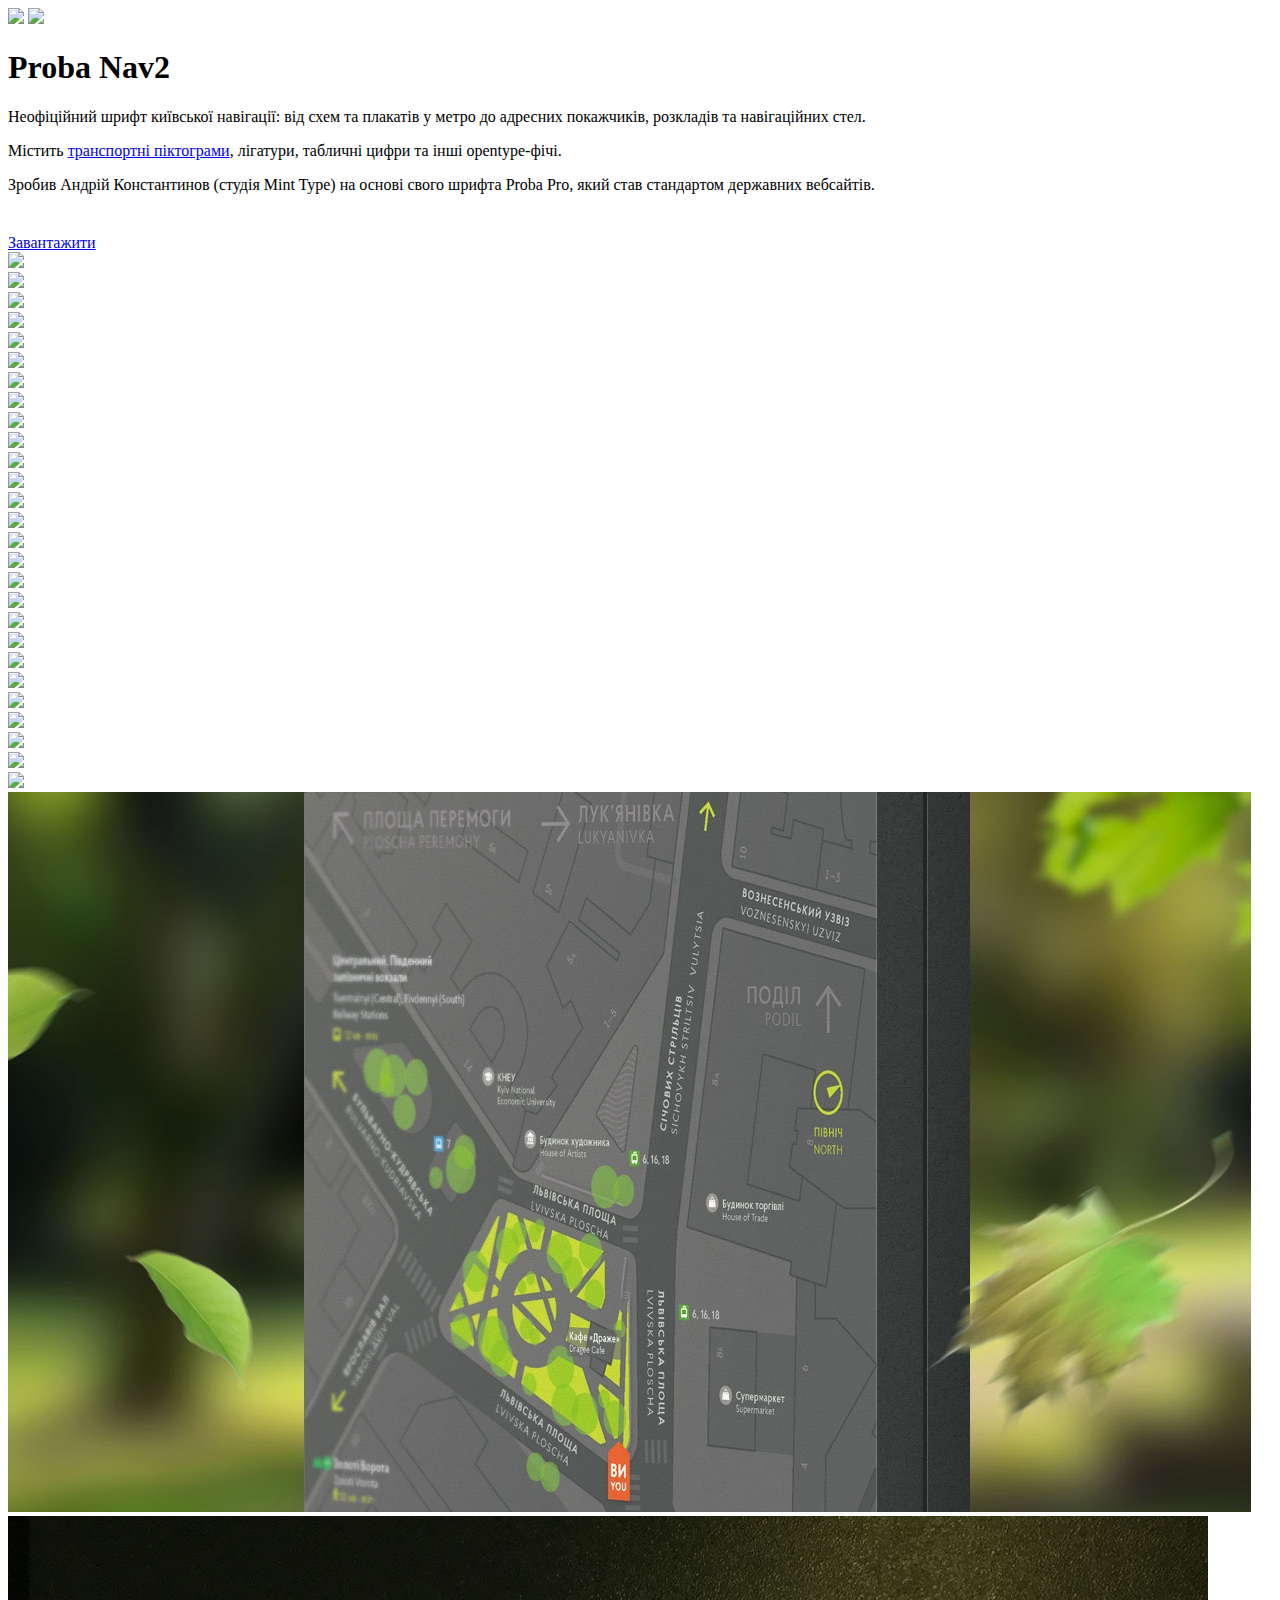
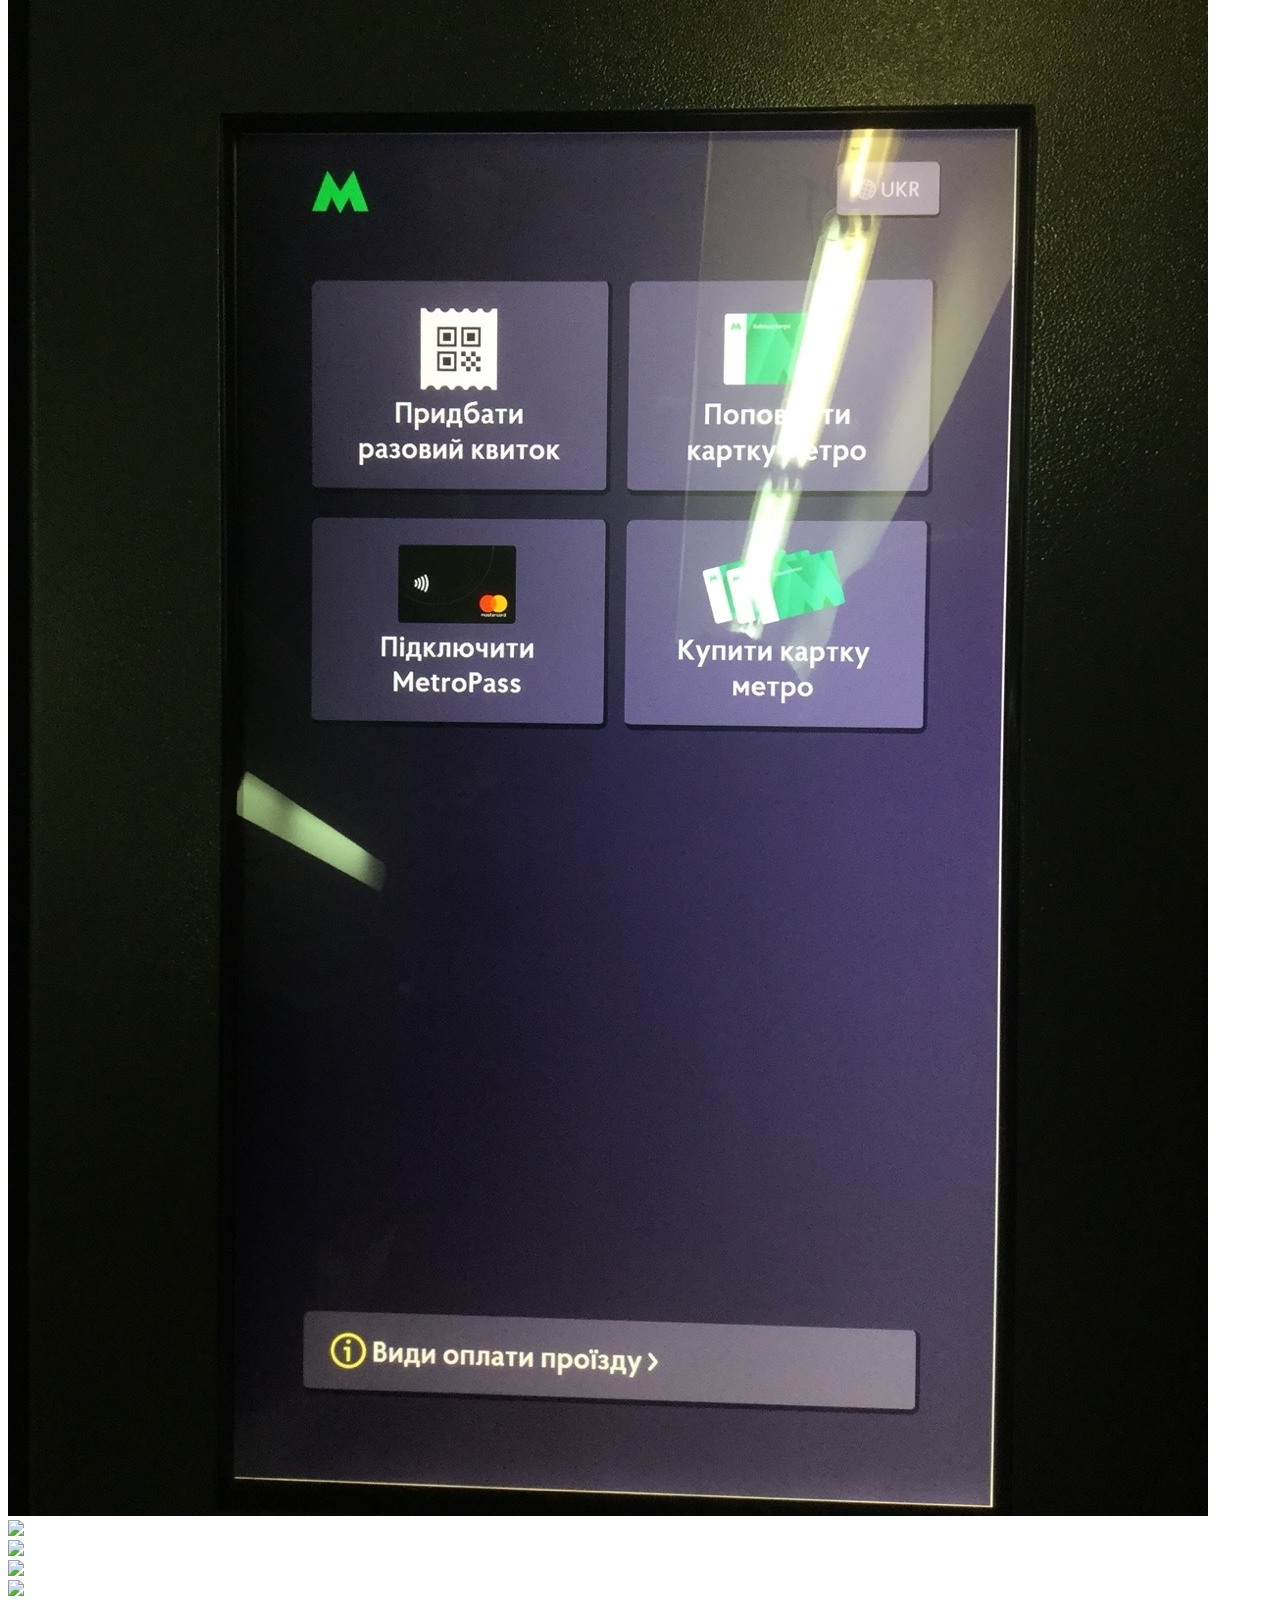
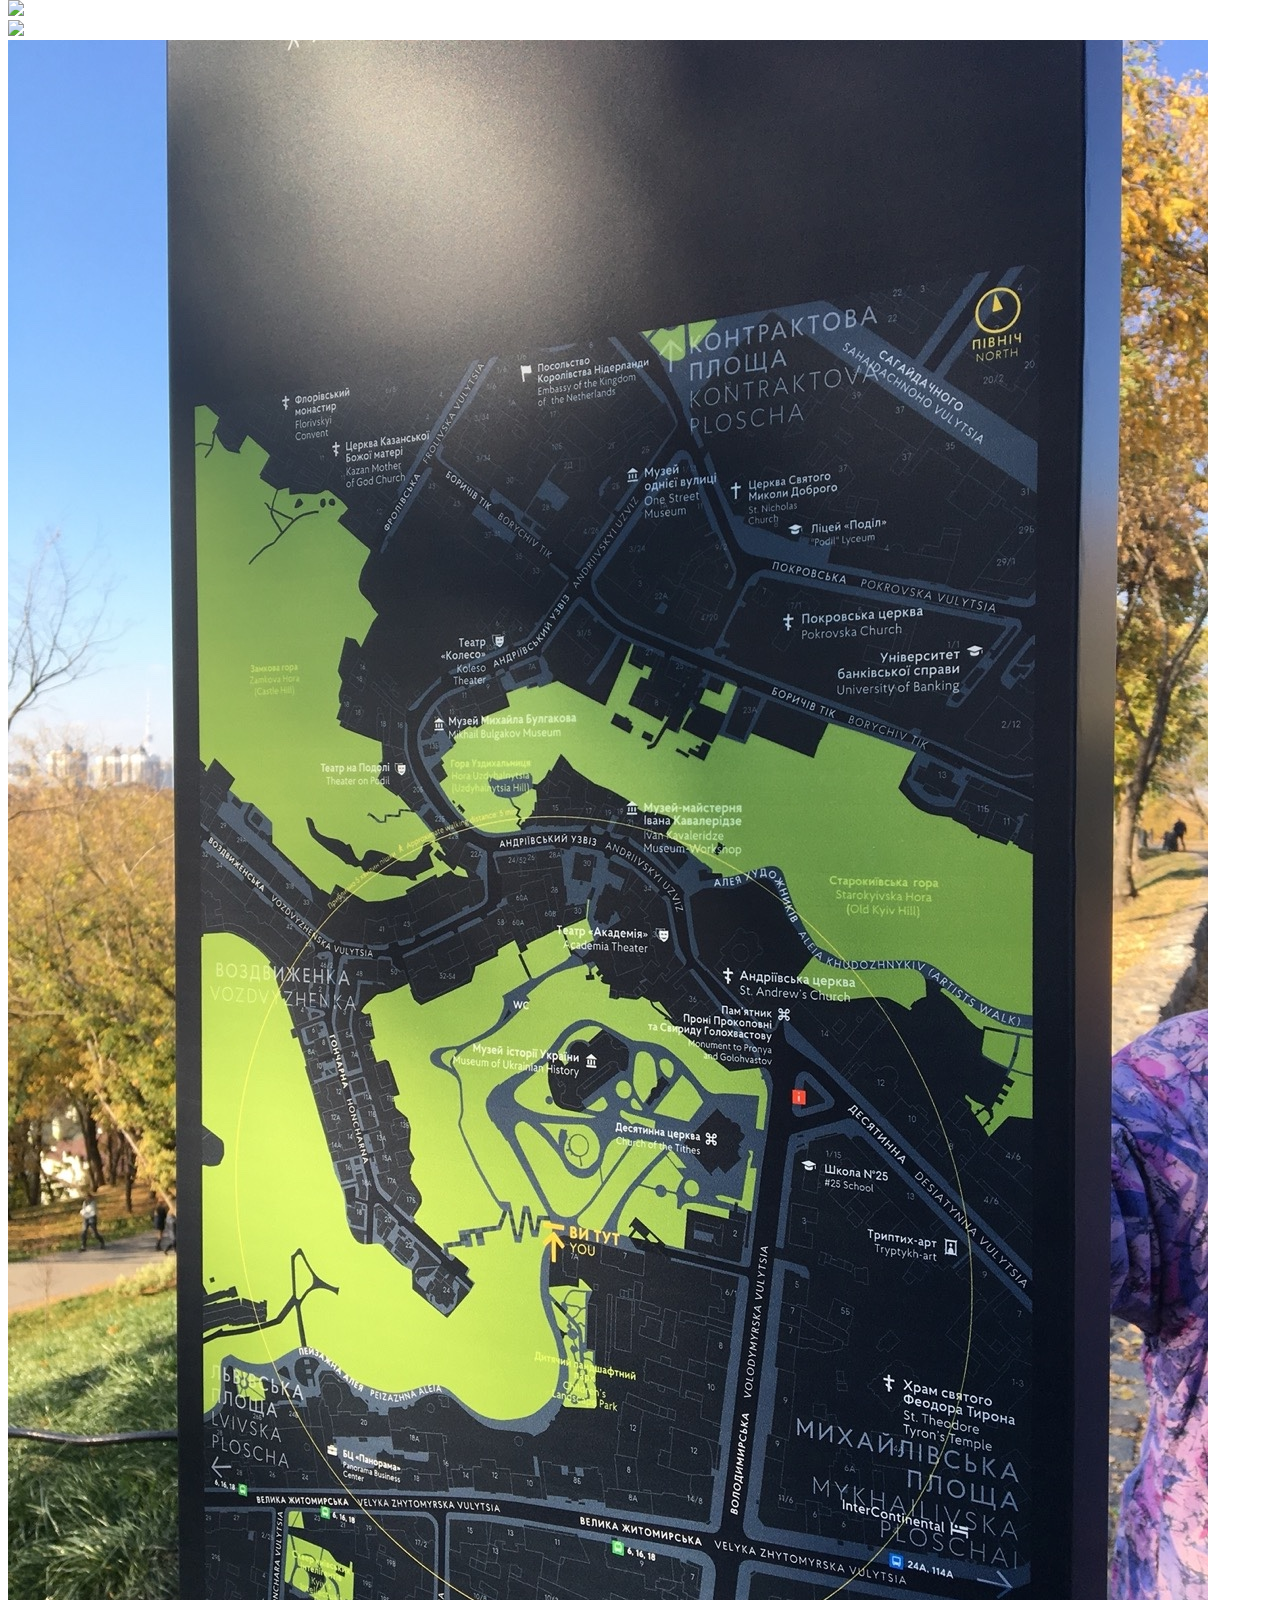
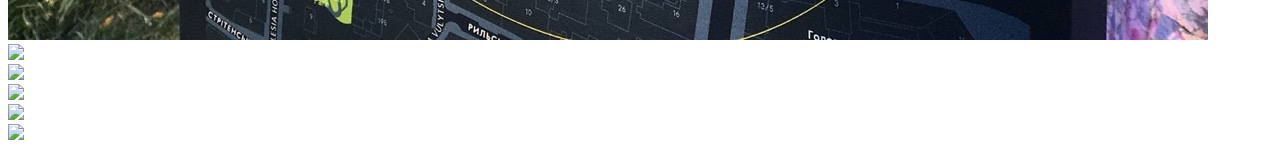
==== docs/index.html @ 3d1ccec0 "add og-image" ====
<!DOCTYPE html>
<html>
<head>
  <meta charset="utf-8">
  <meta name="viewport" content="width=device-width">
  <title>Proba Nav2 — київський навігаційний шрифт — Mint Type, Агенти змін</title>


    <!-- OG -->
    <meta property="og:title" content="Proba Nav2 — київський навігаційний шрифт — Mint Type, Агенти змін" />
    <meta property="og:description" content="Неофіційний шрифт київської навігації: від схем та плакатів у метро до адресних покажчиків, розкладів та навігаційних стел." />
    <meta property="og:url" content="http://probanav.a3.kyiv.ua" />
    <meta property="og:type" content="website" />

    <meta property="og:image" content="http://probanav.a3.kyiv.ua/assets/og-image.png" />
    <meta property="og:image:secure_url" content="http://probanav.a3.kyiv.ua/assets/og-image.png" />
    <meta property="og:image:type" content="image/jpeg" />
    <meta property="og:image:width" content="1200" />
    <meta property="og:image:height" content="630" />
    <meta property="og:image:alt" content="Proba Nav2 — київський навігаційний шрифт — Mint Type, Агенти змін" />
    <!-- <link rel="shortcut icon" href="favicon.ico" type="image/x-icon"> -->

    <!-- FAVICON -->
    <link rel="icon"                          href="/assets/favicon/favicon.ico" sizes="any">
    <link rel="icon"                          href="/assets/favicon/favicon.svg" type="image/svg+xml">
    <link rel="apple-touch-icon-precomposed"  href="/assets/favicon/apple-touch-icon.png">
    <!-- <link rel="manifest"                      href="/i/favicon/manifest.webmanifest"> -->
    <!-- <meta name="theme-color" content="#000000"> -->



  <!-- <link href="https://cdn.jsdelivr.net/npm/bootstrap@5.0.2/dist/css/bootstrap.min.css" rel="stylesheet" integrity="sha384-EVSTQN3/azprG1Anm3QDgpJLIm9Nao0Yz1ztcQTwFspd3yD65VohhpuuCOmLASjC" crossorigin="anonymous"> -->
  <link rel="stylesheet" type="text/css" href="css/style.css">

</head>
<body>
  <div class="font-block">
    <a href="https://a3.kyiv.ua" target="_blank"><img class="logo" src="i/assets/a3-logo-small-black.svg" ></a>
    <a href="https://minttype.com/" target="_blank"><img class="logo" src="i/assets/minttype.png" style="right: 95px;"></a>
    <h1>Proba Nav2</h1>
    <p>Неофіційний шрифт київської навігації: від схем та плакатів у метро до адресних покажчиків, розкладів та навігаційних стел.</p>
    <p>Містить <a href="http://icons.a3.kyiv.ua/" target="_blank">транспортні піктограми</a>, лігатури, табличні цифри та інші opentype-фічі.</p>
    <p style="margin-bottom: 2.5rem">Зробив Андрій Константинов (студія Mint Type) на основі свого шрифта Proba Pro, який став стандартом державних вебсайтів.</p>
    <a class="btn" href="#">Завантажити</a>
  </div>
  <div class="masonry-container">
    <div class="masonry-item"><img src="i/фото-10.jpg"></div>
    <div class="masonry-item"><img src="i/DSC0318.jpg"></div>
    <div class="masonry-item"><img src="i/2016-06-23 16.43.59.jpg"></div>
    <div class="masonry-item"><img src="i/2016-07-06 15.42.43.jpg"></div>
    <div class="masonry-item"><img src="i/2016-10-07 10.44.40.jpg"></div>
    <div class="masonry-item"><img src="i/25017443_525628831115012_5043159923337199616_n.jpg"></div>
    <div class="masonry-item"><img src="i/29542011_1634239103325912_1419934379801426802_n.jpg"></div>
    <div class="masonry-item"><img src="i/cover 2.jpg"></div>
    <div class="masonry-item"><img src="i/cover 3.jpg"></div>
    <div class="masonry-item"><img src="i/cover.jpg"></div>
    <div class="masonry-item"><img src="i/DSC_4286.jpg"></div>
    <div class="masonry-item"><img src="i/DSC_4378.jpg"></div>
    <div class="masonry-item"><img src="i/DSC_8507.jpg"></div>
    <div class="masonry-item"><img src="i/IMG_0301-2-2.jpg"></div>
    <div class="masonry-item"><img src="i/IMG_0383.JPG"></div>
    <div class="masonry-item"><img src="i/IMG_0598.jpg"></div>
    <div class="masonry-item"><img src="i/IMG_0624.jpg"></div>
    <div class="masonry-item"><img src="i/IMG_0625.jpg"></div>
    <div class="masonry-item"><img src="i/IMG_0632.jpg"></div>
    <div class="masonry-item"><img src="i/IMG_1338.JPG"></div>
    <div class="masonry-item"><img src="i/IMG_2017-11-13_185951_HDR.jpg"></div>
    <div class="masonry-item"><img src="i/IMG_4046.JPG"></div>
    <div class="masonry-item"><img src="i/IMG_5948.JPG"></div>
    <div class="masonry-item"><img src="i/IMG_5963.JPG"></div>
    <div class="masonry-item"><img src="i/IMG_6564.jpg"></div>
    <div class="masonry-item"><img src="i/IMG_7350.jpg"></div>
    <div class="masonry-item"><img src="i/IMG_9790.jpg"></div>
    <div class="masonry-item"><img src="i/KyivSchedule-Preview-1.jpg"></div>
    <div class="masonry-item"><img src="i/KyivSchedule-Preview-3.jpg"></div>
    <div class="masonry-item"><img src="i/metro-posters-3.jpg"></div>
    <div class="masonry-item"><img src="i/metro-posters-12.jpg"></div>
    <div class="masonry-item"><img src="i/metro-posters-112.jpg"></div>
    <div class="masonry-item"><img src="i/metro-posters-113.jpg"></div>
    <div class="masonry-item"><img src="i/MetroMap-0.jpg"></div>
    <div class="masonry-item"><img src="i/P1250607.JPG"></div>
    <div class="masonry-item"><img src="i/P1250673.JPG"></div>
    <div class="masonry-item"><img src="i/P1250821.JPG"></div>
    <div class="masonry-item"><img src="i/P1260115.JPG"></div>
    <div class="masonry-item"><img src="i/P1260166.JPG"></div>
    <div class="masonry-item"><img src="i/photo_2023-10-14 18.31.57.jpeg"></div>
    <div class="masonry-item"><img src="i/Preview_1.jpg"></div>
  </div>

<script>
  document.addEventListener("DOMContentLoaded", function () {
    // Get the masonry container and items
    var container = document.querySelector('.masonry-container');
    var items = document.querySelectorAll('.masonry-item');

    // Convert NodeList to array
    var itemsArray = Array.from(items);

    // Shuffle the array
    itemsArray.sort(function () {
      return 0.5 - Math.random();
    });

    // Append items to the container in the new order
    itemsArray.forEach(function (item) {
      container.appendChild(item);
    });
  });
</script>
</body>
</html>
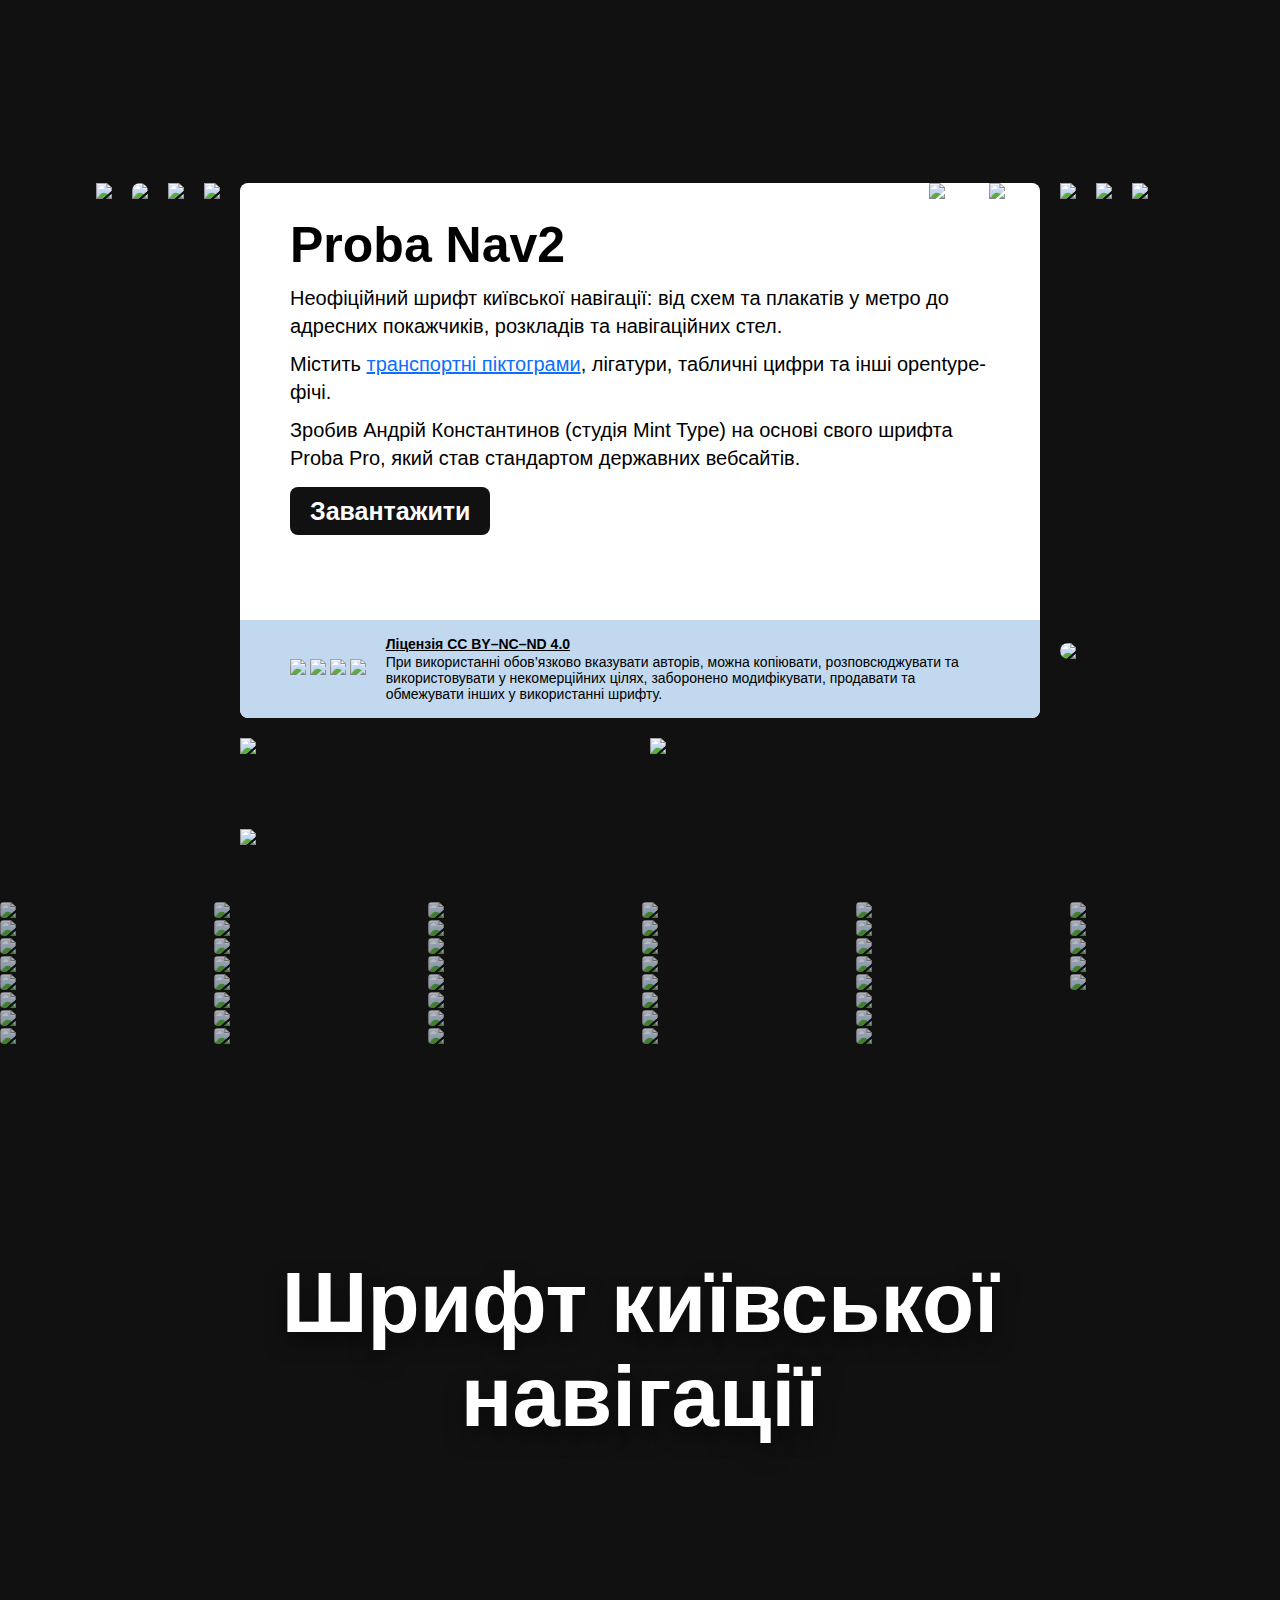
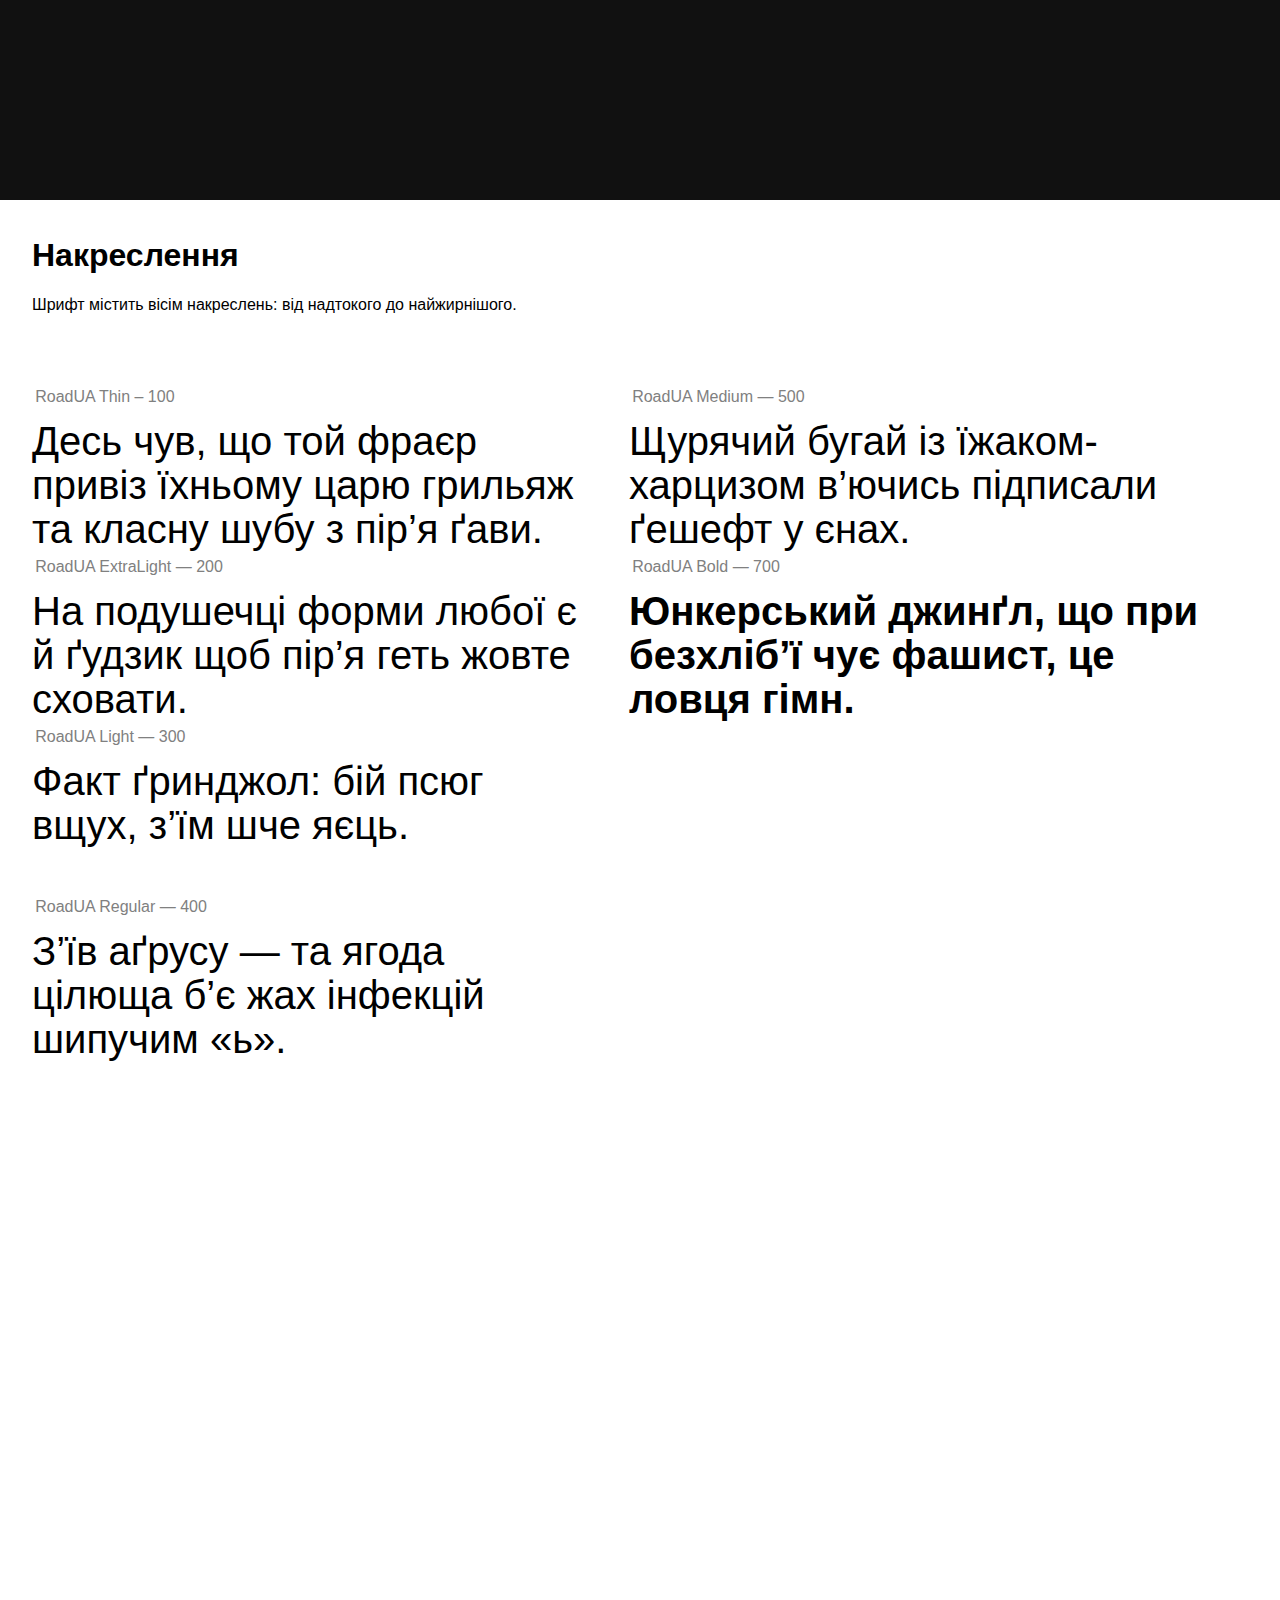
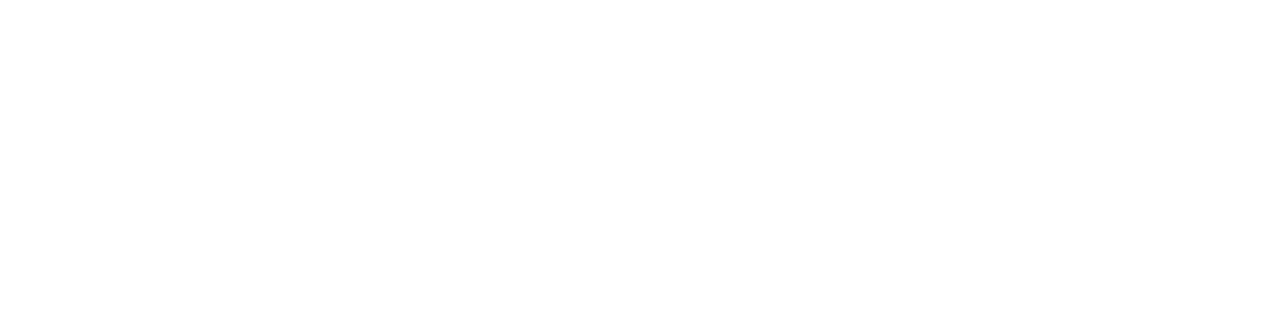
==== commit e4cbfca7: "add download links" ====
--- a/docs/index.html
+++ b/docs/index.html
@@ -2,7 +2,8 @@
 <html>
 <head>
   <meta charset="utf-8">
-  <meta name="viewport" content="width=device-width">
+  <meta name="viewport" content="width=device-width, initial-scale=1.0, maximum-scale=1.0, user-scalable=no">
+  <!-- <meta name="viewport" content="width=device-width" initial-scale="1.0"> -->
   <title>Proba Nav2 — київський навігаційний шрифт — Mint Type, Агенти змін</title>
 
 
@@ -32,60 +33,257 @@
   <!-- <link href="https://cdn.jsdelivr.net/npm/bootstrap@5.0.2/dist/css/bootstrap.min.css" rel="stylesheet" integrity="sha384-EVSTQN3/azprG1Anm3QDgpJLIm9Nao0Yz1ztcQTwFspd3yD65VohhpuuCOmLASjC" crossorigin="anonymous"> -->
   <link rel="stylesheet" type="text/css" href="css/style.css">
 
+  <script src="https://cdn.jsdelivr.net/npm/opentype.js@latest/dist/opentype.min.js"></script>
+
 </head>
 <body>
-  <div class="font-block">
-    <a href="https://a3.kyiv.ua" target="_blank"><img class="logo" src="i/assets/a3-logo-small-black.svg" ></a>
-    <a href="https://minttype.com/" target="_blank"><img class="logo" src="i/assets/minttype.png" style="right: 95px;"></a>
-    <h1>Proba Nav2</h1>
-    <p>Неофіційний шрифт київської навігації: від схем та плакатів у метро до адресних покажчиків, розкладів та навігаційних стел.</p>
-    <p>Містить <a href="http://icons.a3.kyiv.ua/" target="_blank">транспортні піктограми</a>, лігатури, табличні цифри та інші opentype-фічі.</p>
-    <p style="margin-bottom: 2.5rem">Зробив Андрій Константинов (студія Mint Type) на основі свого шрифта Proba Pro, який став стандартом державних вебсайтів.</p>
-    <a class="btn" href="#">Завантажити</a>
+  <div class="section wrapper">
+    <div class="item item6">
+        <div class="font-block">
+          <a href="https://a3.kyiv.ua" target="_blank"><img class="logo" src="i/assets/a3-logo-small-black.svg" ></a>
+          <a href="https://minttype.com/" target="_blank"><img class="logo" src="i/assets/minttype.png" style="right: 95px;"></a>
+          <h1>Proba Nav2</h1>
+          <p>Неофіційний шрифт київської навігації: від схем та плакатів у метро до адресних покажчиків, розкладів та навігаційних стел.</p>
+          <p>Містить <a href="http://icons.a3.kyiv.ua/" target="_blank">транспортні піктограми</a>, лігатури, табличні цифри та інші opentype-фічі.</p>
+          <p style="margin-bottom: 25px">Зробив Андрій Константинов (студія Mint Type) на основі свого шрифта Proba Pro, який став стандартом державних вебсайтів.</p>
+          <a class="btn" href="https://github.com/agentyzmin/Proba-Nav-Font/releases/download/v.2/ProbaNav2.2.zip">Завантажити</a>
+          <!-- <a href="#">
+            Кейс на <img src="i/assets/behance.svg" height="30"> Behance
+          </a> -->
+          <!-- <a href="#">
+            Кейс на <img src="i/assets/github.svg" height="26"> Github
+          </a> -->
+        </div>
+        <div class="licence">
+          <div>
+            <img src="i/assets/nd.svg" height="40">
+            <img src="i/assets/nc.svg" height="40">
+            <img src="i/assets/cc.svg" height="40">
+            <img src="i/assets/by.svg" height="40">
+          </div>
+          <div>
+            <p><b><a href="#">Ліцензія CC BY–NC–ND 4.0</a></b></p>
+            <p>При використанні обов’язково вказувати авторів, можна копіювати, розповсюджувати та використовувати у некомерційних цілях, заборонено модифікувати, продавати та обмежувати інших у використанні шрифту.</p>
+          </div>
+        </div>
+    </div>
+    <div class="item item1">
+      <!-- <img src="i/designs/2017-04-EasterDay.jpeg" width="300"> -->
+      <div class="img-row">
+        <img src="i/designs/street-sign-name.png" height="250"> 
+        <img src="i/designs/street-sign-number.png" height="250">
+      </div>
+    </div>
+    <div class="item item2">
+      <div class="img-row">
+        
+      </div>
+      <div class="img-row">
+        <img src="i/designs/M1-red.jpeg" height="250">
+      </div>
+    </div>
+    <div class="item item3">
+      <div class="img-row">
+      <img src="i/designs/2017-09-Kartka-kyianyna-1.jpeg" height="400">
+      <img src="i/designs/Kyiv Parking Info - 01.jpeg" height="400" style="border-radius: 15px">
+      <img src="i/designs/Metro-Manners-1.png" height="400">
+      <img src="i/designs/2018-02-Sviatoshyn-5.jpeg" height="400">
+      </div>
+      <div class="img-row">
+      <!-- <img src="i/designs/Metro-Manners-1.png" width="300"> -->
+      <img src="i/designs/timetable-2019-14.png" width="800">
+      </div>
+    </div>
+    <div class="item item4">
+       <div class="img-row">
+          <img src="i/designs/metro-PlasticCard-2017-averse.png"   height="200">
+          <img src="i/designs/metro-PlasticCard-2017-reverse.png"  height="200">
+          <img src="i/designs/YellowFace@4x.png" height="200">
+       </div>
+       <div class="img-row">
+        <img src="i/designs/metromap_wagon_v1.12-660x690.png" width="800" style="border-radius: 10px;">
+       </div>
+    </div>
+    <div class="item item5">
+      <img src="i/designs/2020-12-NY3.png">
+      <img src="i/designs/2018-08-Independence.jpg">
+      <!-- <img src="i/designs/2016-10-new-turnstile.png"> -->
+      <img src="i/designs/timetable-2019-14.png" style="grid-column: span 2;">
+
+
+      <!-- <img src="i/designs/2018-12-TransportPass-Christmas-2.jpg" width="250"> -->
+      <!-- <img src="i/designs/Tariff-28-3.jpeg" width="400"> -->
+    </div>
   </div>
-  <div class="masonry-container">
-    <div class="masonry-item"><img src="i/фото-10.jpg"></div>
-    <div class="masonry-item"><img src="i/DSC0318.jpg"></div>
-    <div class="masonry-item"><img src="i/2016-06-23 16.43.59.jpg"></div>
-    <div class="masonry-item"><img src="i/2016-07-06 15.42.43.jpg"></div>
-    <div class="masonry-item"><img src="i/2016-10-07 10.44.40.jpg"></div>
-    <div class="masonry-item"><img src="i/25017443_525628831115012_5043159923337199616_n.jpg"></div>
-    <div class="masonry-item"><img src="i/29542011_1634239103325912_1419934379801426802_n.jpg"></div>
-    <div class="masonry-item"><img src="i/cover 2.jpg"></div>
-    <div class="masonry-item"><img src="i/cover 3.jpg"></div>
-    <div class="masonry-item"><img src="i/cover.jpg"></div>
-    <div class="masonry-item"><img src="i/DSC_4286.jpg"></div>
-    <div class="masonry-item"><img src="i/DSC_4378.jpg"></div>
-    <div class="masonry-item"><img src="i/DSC_8507.jpg"></div>
-    <div class="masonry-item"><img src="i/IMG_0301-2-2.jpg"></div>
-    <div class="masonry-item"><img src="i/IMG_0383.JPG"></div>
-    <div class="masonry-item"><img src="i/IMG_0598.jpg"></div>
-    <div class="masonry-item"><img src="i/IMG_0624.jpg"></div>
-    <div class="masonry-item"><img src="i/IMG_0625.jpg"></div>
-    <div class="masonry-item"><img src="i/IMG_0632.jpg"></div>
-    <div class="masonry-item"><img src="i/IMG_1338.JPG"></div>
-    <div class="masonry-item"><img src="i/IMG_2017-11-13_185951_HDR.jpg"></div>
-    <div class="masonry-item"><img src="i/IMG_4046.JPG"></div>
-    <div class="masonry-item"><img src="i/IMG_5948.JPG"></div>
-    <div class="masonry-item"><img src="i/IMG_5963.JPG"></div>
-    <div class="masonry-item"><img src="i/IMG_6564.jpg"></div>
-    <div class="masonry-item"><img src="i/IMG_7350.jpg"></div>
-    <div class="masonry-item"><img src="i/IMG_9790.jpg"></div>
-    <div class="masonry-item"><img src="i/KyivSchedule-Preview-1.jpg"></div>
-    <div class="masonry-item"><img src="i/KyivSchedule-Preview-3.jpg"></div>
-    <div class="masonry-item"><img src="i/metro-posters-3.jpg"></div>
-    <div class="masonry-item"><img src="i/metro-posters-12.jpg"></div>
-    <div class="masonry-item"><img src="i/metro-posters-112.jpg"></div>
-    <div class="masonry-item"><img src="i/metro-posters-113.jpg"></div>
-    <div class="masonry-item"><img src="i/MetroMap-0.jpg"></div>
-    <div class="masonry-item"><img src="i/P1250607.JPG"></div>
-    <div class="masonry-item"><img src="i/P1250673.JPG"></div>
-    <div class="masonry-item"><img src="i/P1250821.JPG"></div>
-    <div class="masonry-item"><img src="i/P1260115.JPG"></div>
-    <div class="masonry-item"><img src="i/P1260166.JPG"></div>
-    <div class="masonry-item"><img src="i/photo_2023-10-14 18.31.57.jpeg"></div>
-    <div class="masonry-item"><img src="i/Preview_1.jpg"></div>
+
+  <div class="section masonry-section">
+    <div class="loud">
+      Шрифт київської навігації
+    </div>
+    <div class="masonry-container">
+      <div class="masonry-item"><img loading="lazy" src="i/irl/IMG_8903.jpg"></div>
+      <div class="masonry-item"><img loading="lazy" src="i/irl/фото-10.jpg"></div>
+      <div class="masonry-item"><img loading="lazy" src="i/irl/DSC0318.jpg"></div>
+      <div class="masonry-item"><img loading="lazy" src="i/irl/2016-06-23 16.43.59.jpg"></div>
+      <div class="masonry-item"><img loading="lazy" src="i/irl/2016-07-06 15.42.43.jpg"></div>
+      <div class="masonry-item"><img loading="lazy" src="i/irl/2016-10-07 10.44.40.jpg"></div>
+      <div class="masonry-item"><img loading="lazy" src="i/irl/25017443_525628831115012_5043159923337199616_n.jpg"></div>
+      <div class="masonry-item"><img loading="lazy" src="i/irl/29542011_1634239103325912_1419934379801426802_n.jpg"></div>
+      <div class="masonry-item"><img loading="lazy" src="i/irl/cover 2.jpg"></div>
+      <div class="masonry-item"><img loading="lazy" src="i/irl/cover 3.jpg"></div>
+      <div class="masonry-item"><img loading="lazy" src="i/irl/cover.jpg"></div>
+      <div class="masonry-item"><img loading="lazy" src="i/irl/DSC_4286.jpg"></div>
+      <div class="masonry-item"><img loading="lazy" src="i/irl/DSC_4378.jpg"></div>
+      <div class="masonry-item"><img loading="lazy" src="i/irl/DSC_8507.jpg"></div>
+      <div class="masonry-item"><img loading="lazy" src="i/irl/IMG_0301-2-2.jpg"></div>
+      <div class="masonry-item"><img loading="lazy" src="i/irl/IMG_0383.JPG"></div>
+      <div class="masonry-item"><img loading="lazy" src="i/irl/IMG_0598.jpg"></div>
+      <div class="masonry-item"><img loading="lazy" src="i/irl/IMG_0624.jpg"></div>
+      <div class="masonry-item"><img loading="lazy" src="i/irl/IMG_0625.jpg"></div>
+      <div class="masonry-item"><img loading="lazy" src="i/irl/IMG_0632.jpg"></div>
+      <div class="masonry-item"><img loading="lazy" src="i/irl/IMG_1338.JPG"></div>
+      <div class="masonry-item"><img loading="lazy" src="i/irl/IMG_2017-11-13_185951_HDR.jpg"></div>
+      <div class="masonry-item"><img loading="lazy" src="i/irl/IMG_4046.JPG"></div>
+      <div class="masonry-item"><img loading="lazy" src="i/irl/IMG_5948.JPG"></div>
+      <div class="masonry-item"><img loading="lazy" src="i/irl/IMG_5963.JPG"></div>
+      <div class="masonry-item"><img loading="lazy" src="i/irl/IMG_6564.jpg"></div>
+      <div class="masonry-item"><img loading="lazy" src="i/irl/IMG_7350.jpg"></div>
+      <div class="masonry-item"><img loading="lazy" src="i/irl/IMG_9790.jpg"></div>
+      <div class="masonry-item"><img loading="lazy" src="i/irl/KyivSchedule-Preview-1.jpg"></div>
+      <div class="masonry-item"><img loading="lazy" src="i/irl/KyivSchedule-Preview-3.jpg"></div>
+      <div class="masonry-item"><img loading="lazy" src="i/irl/metro-posters-3.jpg"></div>
+      <div class="masonry-item"><img loading="lazy" src="i/irl/metro-posters-12.jpg"></div>
+      <div class="masonry-item"><img loading="lazy" src="i/irl/metro-posters-112.jpg"></div>
+      <div class="masonry-item"><img loading="lazy" src="i/irl/metro-posters-113.jpg"></div>
+      <div class="masonry-item"><img loading="lazy" src="i/irl/MetroMap-0.jpg"></div>
+      <div class="masonry-item"><img loading="lazy" src="i/irl/P1250607.JPG"></div>
+      <div class="masonry-item"><img loading="lazy" src="i/irl/P1250673.JPG"></div>
+      <div class="masonry-item"><img loading="lazy" src="i/irl/P1250821.JPG"></div>
+      <div class="masonry-item"><img loading="lazy" src="i/irl/P1260115.JPG"></div>
+      <div class="masonry-item"><img loading="lazy" src="i/irl/P1260166.JPG"></div>
+      <div class="masonry-item"><img loading="lazy" src="i/irl/photo_2023-10-14 18.31.57.jpeg"></div>
+      <div class="masonry-item"><img loading="lazy" src="i/irl/Preview_1.jpg"></div>
+      <div class="masonry-item"><img loading="lazy" src="i/irl/DSC06738.jpg"></div>
+      <div class="masonry-item"><img loading="lazy" src="i/irl/DSC06937.jpg"></div>
+      <div class="masonry-item"><img loading="lazy" src="i/irl/DSC07000.jpg"></div>
+    </div>
+  
   </div>
+
+<div class=" bg-white col-3">
+  <div class="" style="grid-column: span 2;">
+  <h1>Накреслення</h1>
+  <p>Шрифт містить вісім накреслень: від надтокого до найжирнішого.</p>
+  </div>
+
+    <p class="fw100 preview"><span class="fontname">RoadUA Thin – 100</span>      <br> Десь чув, що той фраєр привіз їхньому царю грильяж та класну шубу з пір’я ґави. </p>
+    <p class="fw200 preview"><span class="fontname">RoadUA ExtraLight — 200</span>    <br> На подушечці форми любої є й ґудзик щоб пір’я геть жовте сховати. </p>
+    <p class="fw300 preview"><span class="fontname">RoadUA Light — 300</span>     <br> Факт ґринджол: бій псюг вщух, з’їм шче яєць. </p>
+    <p class="fw400 preview"><span class="fontname">RoadUA Regular — 400</span> <br> З’їв аґрусу — та ягода цілюща б’є жах інфекцій шипучим «ь». </p>
+    <p class="fw500 preview"><span class="fontname">RoadUA Medium — 500</span>      <br> Щурячий бугай із їжаком-харцизом в’ючись підписали ґешефт у єнах.</p>
+    <p class="fw700 preview"><span class="fontname">RoadUA Bold — 700</span>    <br> Юнкерський джинґл, що при безхліб’ї чує фашист, це ловця гімн. </p>
+    <!-- <p class="fw800 preview"><span class="fontname">RoadUA ExtraBold — 800</span>   <br> Фабрикуймо гідність, лящім їжею, ґав хапаймо, з’єднавці чаш! </p> -->
+    <!-- <p class="fw900 preview"><span class="fontname">RoadUA Black — 900</span>     <br> Щастям б’єш жук їх глицю в фон й ґедзь пріч. </p> -->
+
+</div>
+
+
+<div class="section bg-white">
+    <div id="glyph-preview"></div>
+</div>
+
+
+<!-- <div class="section bg-fontdrop">
+  <h1>Гліфи</h1>
+  <img src="i/assets/glyphs.jpeg" class="w-100">
+</div>
+<div class="section bg-fontdrop">
+  <h1>Лігатури та піктограми</h1>
+    <img src="i/assets/ligatures.jpg" class="w-100">
+</div>
+<div class="section bg-fontdrop">
+  <h1>Альтернативні символи</h1>
+    <img src="i/assets/alternates.jpg" class="w-100">
+</div>
+ -->
+<style type="text/css">
+  .glyph svg {
+      width: 100px;
+      height: 100px;
+    }
+     .glyph-path {
+      width: 100px;
+      height: 100px;
+      margin-bottom: 5px;
+    }
+</style>
+<script type="text/javascript">
+      // Change the path to your font file
+        const fontPath = 'fonts/ProbaNav2-Regular.otf';
+
+        const glyphPreview = document.getElementById('glyph-preview');
+
+        // Load the font using OpenType.js
+        opentype.load(fontPath, function (err, font) {
+            if (err) {
+                console.error('Error loading font:', err);
+            } else {
+                // Display preview
+                displayAllGlyphs(font);
+            }
+        });
+
+        // function displayAllGlyphs(font) {
+        //     glyphPreview.innerHTML = '';
+        //     for (let i = 4; i < font.numGlyphs; i++) {
+        //         const glyph = font.glyphs.get(i);
+        //         console.log(glyph);
+        //         const glyphContainer = document.createElement('div');
+        //         glyphContainer.classList.add('glyph-container');
+
+        //         const glyphSpan = document.createElement('span');
+        //         glyphSpan.textContent = glyph.unicode ? String.fromCodePoint(glyph.unicode) : ''; // Show Unicode if available, otherwise use 0
+        //         glyphSpan.title = `Glyph index: ${i}, Unicode: ${glyph.unicode || 'N/A'}`;
+        //         glyphSpan.classList.add('glyph');
+        //         glyphContainer.appendChild(glyphSpan);
+
+        //         const glyphName = document.createElement('div');
+        //         glyphName.textContent = glyph.name || '';
+        //         glyphName.classList.add('glyph-name');
+        //         glyphContainer.appendChild(glyphName);
+
+        //         glyphPreview.appendChild(glyphContainer);
+        //     }
+        // }
+            function displayAllGlyphs(font) {
+      glyphPreview.innerHTML = '';
+
+      for (let i = 4; i < font.numGlyphs; i++) {
+        const glyph = font.glyphs.get(i);
+
+        const glyphContainer = document.createElement('div');
+        glyphContainer.classList.add('glyph-container');
+
+        const glyphPath = document.createElementNS('http://www.w3.org/2000/svg', 'svg');
+        glyphPath.classList.add('glyph-path');
+
+        const path = document.createElementNS('http://www.w3.org/2000/svg', 'path');
+        path.setAttribute('d', glyph.getPath(100, 0, 0).toPathData());
+        path.setAttribute('fill', 'black');
+        glyphPath.appendChild(path);
+
+        glyphContainer.appendChild(glyphPath);
+
+        const glyphName = document.createElement('div');
+        glyphName.textContent = glyph.name || '';
+        glyphName.classList.add('glyph-name');
+        glyphContainer.appendChild(glyphName);
+
+        glyphPreview.appendChild(glyphContainer);
+      }
+    }
+</script>
+
 
 <script>
   document.addEventListener("DOMContentLoaded", function () {
--- a/docs/css/style.css
+++ b/docs/css/style.css
@@ -0,0 +1,316 @@
+@import url("/fonts/ProbaNav2.css");
+
+:root{
+  --grid-margin: 20px;
+}
+
+body {
+  font-family: "ProbaNav2", sans-serif;
+  background-color: #111111;
+  margin: 0;
+}
+
+a {
+  color: rgb(13, 110, 253);
+  text-decoration-color: rgb(13, 110, 253);
+}
+
+.section {
+  min-height: 100vh;
+  overflow: hidden;
+}
+
+.masonry-section {
+  height: 100vh;
+  overflow: hidden;
+  position: relative;
+}
+
+.masonry-section .loud {
+  position: absolute;
+  top:  50%;
+  left: 50%;
+  transform: translate(-50%, -50%);
+
+  z-index: 10;
+  width: 70vw;
+
+  text-align: center;
+  color: white;
+  font-size: calc(100vw/15);
+  line-height: 110%;
+  font-weight: 700;
+  text-shadow: 0px 10px 20px rgba(0, 0, 0, 0.50);
+
+}
+
+/*.section h1, p  {
+  margin: 25px 20px 0px;
+}*/
+
+.bg-white {
+  background-color: white;
+}
+
+.bg-fontdrop{
+  background-color: #FAF9F7;
+}
+
+.w-100 {
+  max-width:100%;
+  height:auto;
+}
+
+
+.wrapper {
+  display: grid;
+  grid-template-columns: repeat(8,1fr);
+  grid-template-rows: 1fr 0px auto 1fr;
+/*  grid-template-rows: auto-fill,300px,auto-fill;*/
+/*  grid-auto-rows: 100px;*/
+  gap: var(--grid-margin);
+  grid-template-areas:
+    "a a a a b b b b"
+    "c c c f f d d d"
+    "c c c f f d d d"
+    "c c c e e d d d";
+  align-items: start;
+  height: 100vh;
+}
+
+.item{
+/*  background-color: dimgrey;*/
+  height: 100%;
+  padding: 0;
+  margin: 0;
+  overflow: hidden;
+/*  border-radius: 4px;*/
+}
+
+.img-row {
+  display: flex;
+/*  align-items: flex-start;*/
+  justify-content: inherit;
+  flex-wrap: nowrap;
+  gap: var(--grid-margin);
+/*  width: 600px;*/
+}
+
+.item1 {
+  grid-area: a;
+  display: flex;
+  align-items: flex-end;
+  justify-content: flex-end;
+  gap: var(--grid-margin);
+}
+
+.item2 {
+  grid-area: b;
+  display: flex;
+  align-items: flex-end;
+  gap: var(--grid-margin);
+}
+
+
+.item3 {
+  grid-area: c;
+  display: flex;
+/*  flex-direction: row-reverse;*/
+  flex-flow: wrap;
+  align-items: flex-start;
+  justify-content: flex-end;
+  gap: var(--grid-margin);
+}
+
+.item4 {
+  grid-area: d;
+  display: flex;
+  flex-wrap: wrap;
+  align-items: flex-start;
+  justify-content: flex-start;
+  gap: var(--grid-margin);
+}
+
+.item5 {
+  grid-area: e;
+/*  display: flex;*/
+/*  grid-template-columns: fit-content(3ch) fit-content(8ch) 1fr;*/
+/*  align-items: flex-start;*/
+/*  justify-content: flex-start;*/
+/*  gap: var(--grid-margin);*/
+  display: grid;
+  grid-template-columns: repeat(2, 1fr);
+  grid-gap: var(--grid-margin);
+}
+
+.item5 > img {
+    width:100%;
+    object-fit: cover; /* or "contain" */
+}
+
+.item6 {
+  grid-area: f;
+
+  position: relative;
+
+  width: 800px;
+  height: 535px; 
+
+  background-color: #fff;
+  border-radius: 8px;
+
+}
+
+.font-block{
+  padding: 0 50px 35px;
+  z-index: 1;
+}
+
+.font-block h1 {
+  font-size: 50px;
+  margin-bottom: 10px;
+}
+
+.font-block p {
+  font-size: 20px;
+  line-height: 140%;
+/*  max-width: 40rem;*/
+  margin: 10px 0;
+}
+
+.font-block .btn {
+  font-size: 25px;
+  font-weight: bold;
+  text-decoration: none;
+  background-color: #111;
+  color: #fff;
+  padding: 10px 20px;
+  border-radius: 8px;
+}
+
+/*.font-block .logo{*/
+.logo{
+  position: absolute;
+  top: 0;
+  right: 35px;
+  height: 50px;
+}
+
+.licence {
+  position: absolute;
+  bottom: 0;
+  z-index: 0;
+  background-color: #C1D8EE;
+  font-size: 14px;
+/*  width: 100%;*/
+  padding: 14px 50px;
+  border-radius: 0 0 8px 8px;
+
+  display: grid;
+  grid-template-columns: auto 1fr;
+  gap: 20px;
+  align-items: center;
+
+}
+
+.licence p {
+  margin: 2px 0;
+}
+
+.licence a {
+  color: black;
+  text-decoration-color: black;
+}
+
+
+.col-3 {
+  padding: 1em 3em 1em 2em;
+  display: grid;
+  grid-template-rows: 100px repeat(4, 120px);
+  grid-template-columns: 2;
+  grid-gap: 50px;
+  grid-auto-flow: column;
+}
+
+.col-3 p {
+  margin-block: 0;
+  margin-inline: 0;
+/*  max-width:85%;*/
+}
+
+.preview{
+  font-size: 2.5em;
+  line-height: 110%;
+}
+@media (max-width: 768px) {
+  .preview {
+    font-size: 1.5em;
+  }
+}
+
+
+.fontname{
+  font-weight: 400;
+  color: grey;
+  font-size: 0.4em !important;
+  padding: 0 0 0 0.2em;
+}
+@media (max-width: 768px) {
+  .fontname {
+    font-size: 0.75em;
+  }
+}
+.fw100 {font-weight: 100;}
+.fw200 {font-weight: 200;}
+.fw300 {font-weight: 300;}
+.fw400 {font-weight: 400;}
+.fw500 {font-weight: 500;}
+.fw700 {font-weight: 700;}
+.fw800 {font-weight: 800;}
+.fw900 {font-weight: 900;}
+
+
+.masonry-container {
+  -webkit-column-count: 6;
+     -moz-column-count: 6;
+          column-count: 6;
+    
+    -webkit-column-gap: 4px;
+       -moz-column-gap: 4px;
+            column-gap: 4px;
+
+/*  position: relative;*/
+}
+
+.masonry-item {
+  display: inline-block;
+  width: 100%;
+  margin-bottom: -4px;
+  opacity: 0.7;
+}
+
+.masonry-item:hover {
+  opacity: 1;
+  
+  -webkit-animation: fadeInFromNone 0.5s ease-out;
+     -moz-animation: fadeInFromNone 0.5s ease-out;
+       -o-animation: fadeInFromNone 0.5s ease-out;
+          animation: fadeInFromNone 0.5s ease-out;
+}
+.masonry-item img {
+  display:block;
+  width: 100%;
+  border-radius: 4px;
+}
+
+
+@keyframes fadeInFromNone {
+    0% {
+        opacity: 0.7;
+    }
+
+    100% {
+
+        opacity: 1;
+    }
+}
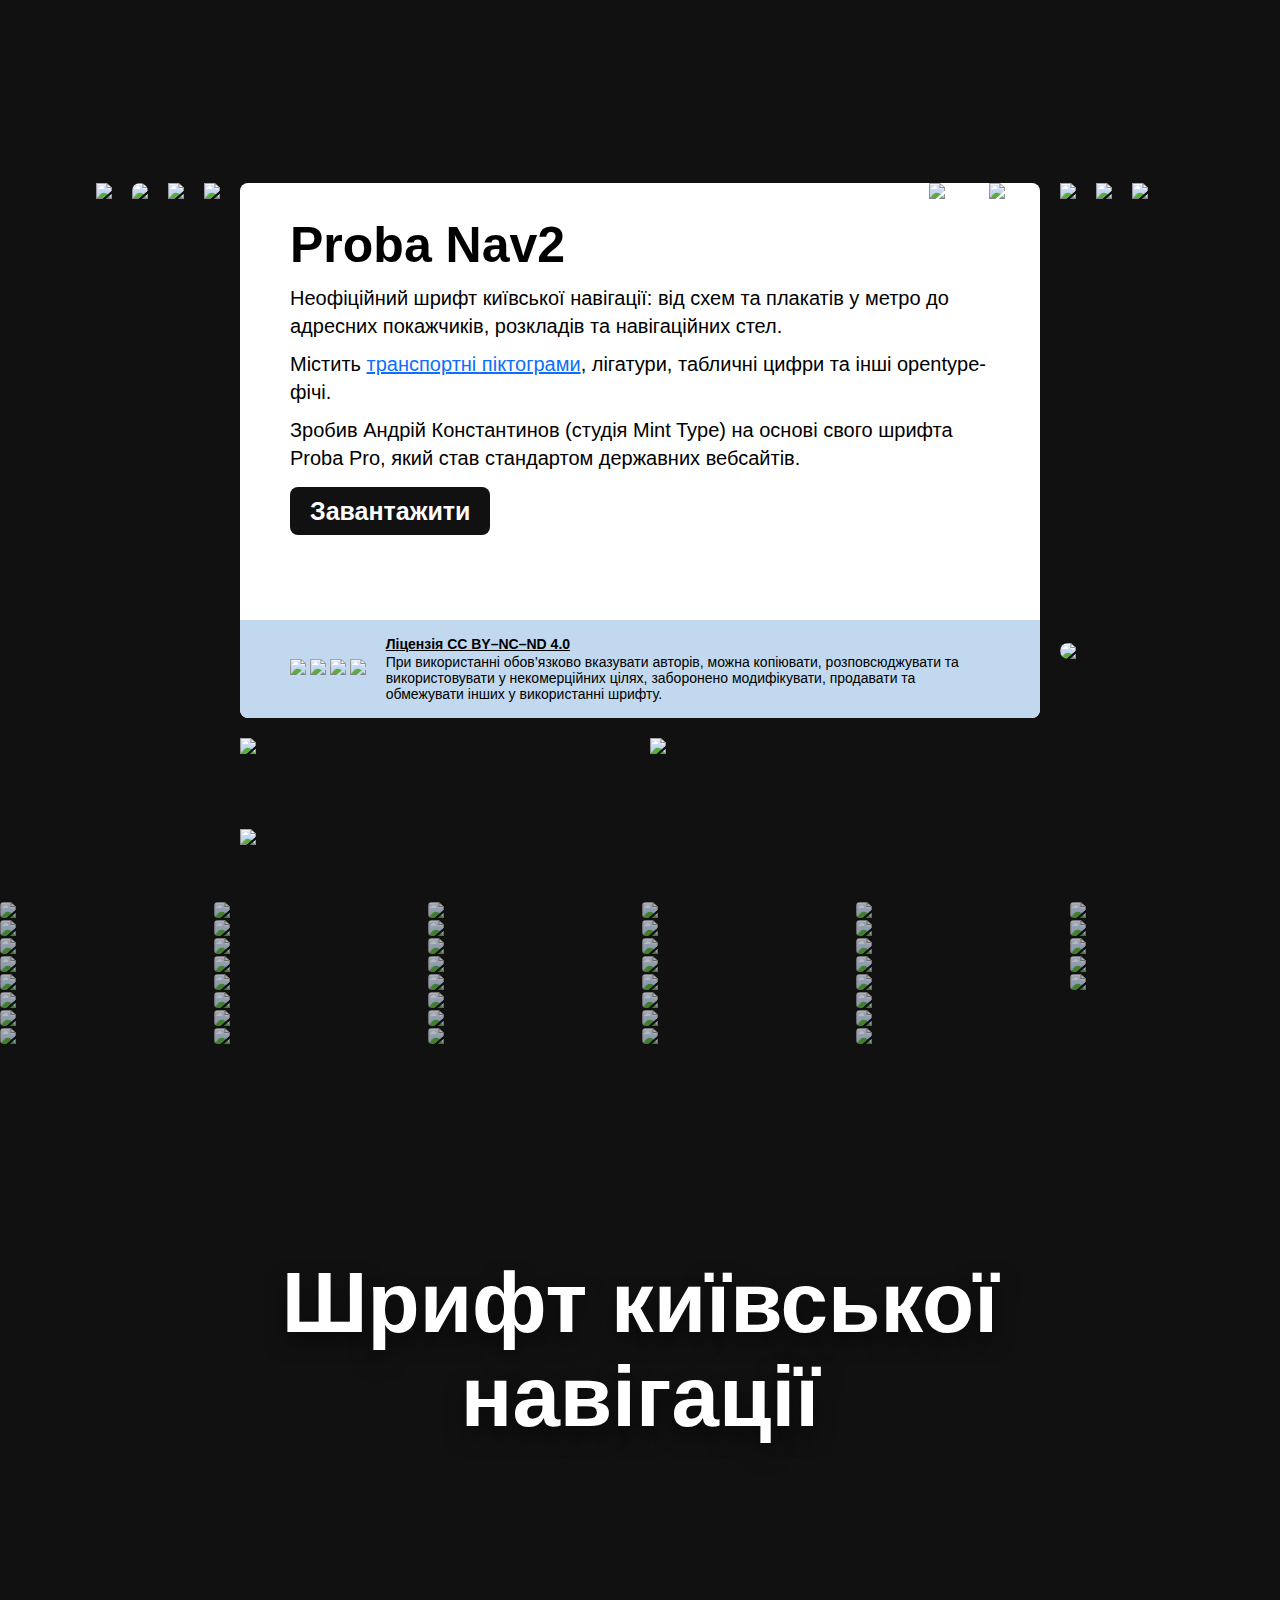
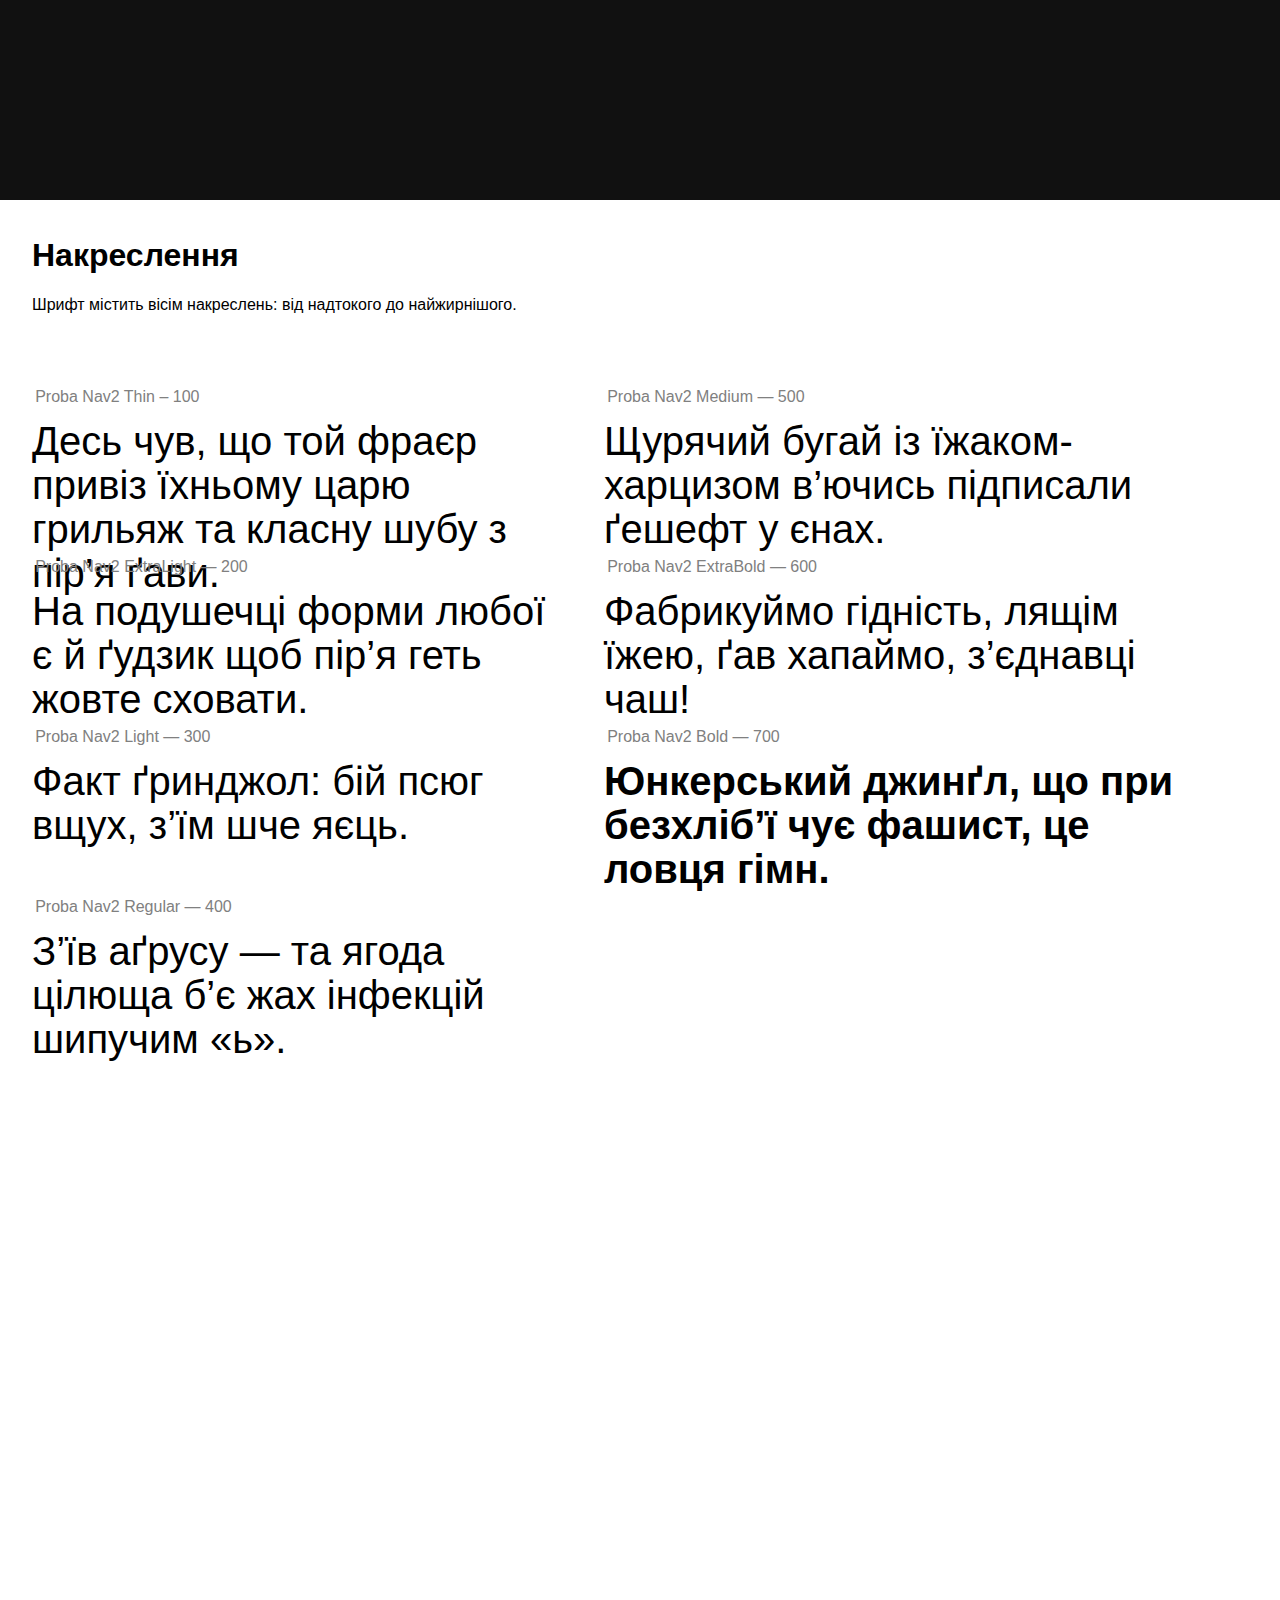
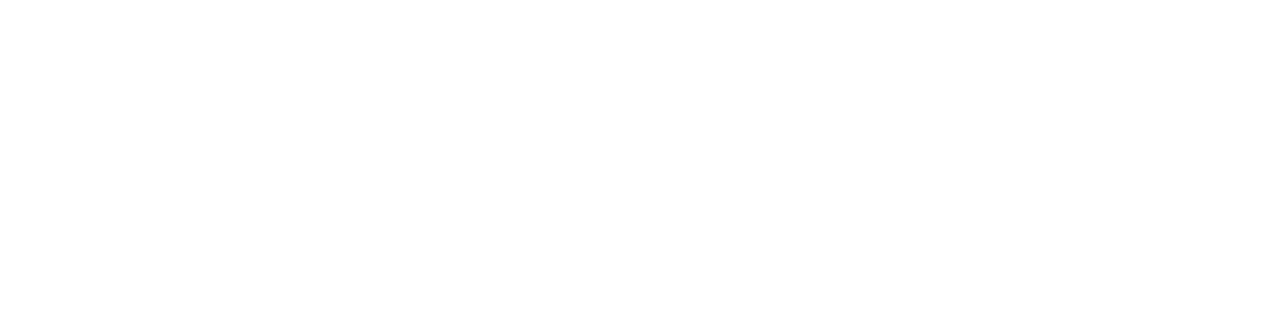
==== commit 4aa7cd41: "remove viewport" ====
--- a/docs/index.html
+++ b/docs/index.html
@@ -2,7 +2,7 @@
 <html>
 <head>
   <meta charset="utf-8">
-  <meta name="viewport" content="width=device-width, initial-scale=1.0, maximum-scale=1.0, user-scalable=no">
+  <!-- <meta name="viewport" content="width=device-width, initial-scale=1.0, maximum-scale=1.0, user-scalable=no"> -->
   <!-- <meta name="viewport" content="width=device-width" initial-scale="1.0"> -->
   <title>Proba Nav2 — київський навігаційний шрифт — Mint Type, Агенти змін</title>
 
@@ -171,18 +171,18 @@
   </div>
 
 <div class=" bg-white col-3">
-  <div class="" style="grid-column: span 2;">
+  <div class="" style="grid-column: span 3;">
   <h1>Накреслення</h1>
   <p>Шрифт містить вісім накреслень: від надтокого до найжирнішого.</p>
   </div>
 
-    <p class="fw100 preview"><span class="fontname">RoadUA Thin – 100</span>      <br> Десь чув, що той фраєр привіз їхньому царю грильяж та класну шубу з пір’я ґави. </p>
-    <p class="fw200 preview"><span class="fontname">RoadUA ExtraLight — 200</span>    <br> На подушечці форми любої є й ґудзик щоб пір’я геть жовте сховати. </p>
-    <p class="fw300 preview"><span class="fontname">RoadUA Light — 300</span>     <br> Факт ґринджол: бій псюг вщух, з’їм шче яєць. </p>
-    <p class="fw400 preview"><span class="fontname">RoadUA Regular — 400</span> <br> З’їв аґрусу — та ягода цілюща б’є жах інфекцій шипучим «ь». </p>
-    <p class="fw500 preview"><span class="fontname">RoadUA Medium — 500</span>      <br> Щурячий бугай із їжаком-харцизом в’ючись підписали ґешефт у єнах.</p>
-    <p class="fw700 preview"><span class="fontname">RoadUA Bold — 700</span>    <br> Юнкерський джинґл, що при безхліб’ї чує фашист, це ловця гімн. </p>
-    <!-- <p class="fw800 preview"><span class="fontname">RoadUA ExtraBold — 800</span>   <br> Фабрикуймо гідність, лящім їжею, ґав хапаймо, з’єднавці чаш! </p> -->
+    <p class="fw100 preview"><span class="fontname">Proba Nav2 Thin – 100</span>      <br> Десь чув, що той фраєр привіз їхньому царю грильяж та класну шубу з пір’я ґави. </p>
+    <p class="fw200 preview"><span class="fontname">Proba Nav2 ExtraLight — 200</span>    <br> На подушечці форми любої є й ґудзик щоб пір’я геть жовте сховати. </p>
+    <p class="fw300 preview"><span class="fontname">Proba Nav2 Light — 300</span>     <br> Факт ґринджол: бій псюг вщух, з’їм шче яєць. </p>
+    <p class="fw400 preview"><span class="fontname">Proba Nav2 Regular — 400</span> <br> З’їв аґрусу — та ягода цілюща б’є жах інфекцій шипучим «ь». </p>
+    <p class="fw500 preview"><span class="fontname">Proba Nav2 Medium — 500</span>      <br> Щурячий бугай із їжаком-харцизом в’ючись підписали ґешефт у єнах.</p>
+    <p class="fw600 preview"><span class="fontname">Proba Nav2 ExtraBold — 600</span>   <br> Фабрикуймо гідність, лящім їжею, ґав хапаймо, з’єднавці чаш! </p>
+    <p class="fw700 preview"><span class="fontname">Proba Nav2 Bold — 700</span>    <br> Юнкерський джинґл, що при безхліб’ї чує фашист, це ловця гімн. </p>
     <!-- <p class="fw900 preview"><span class="fontname">RoadUA Black — 900</span>     <br> Щастям б’єш жук їх глицю в фон й ґедзь пріч. </p> -->
 
 </div>
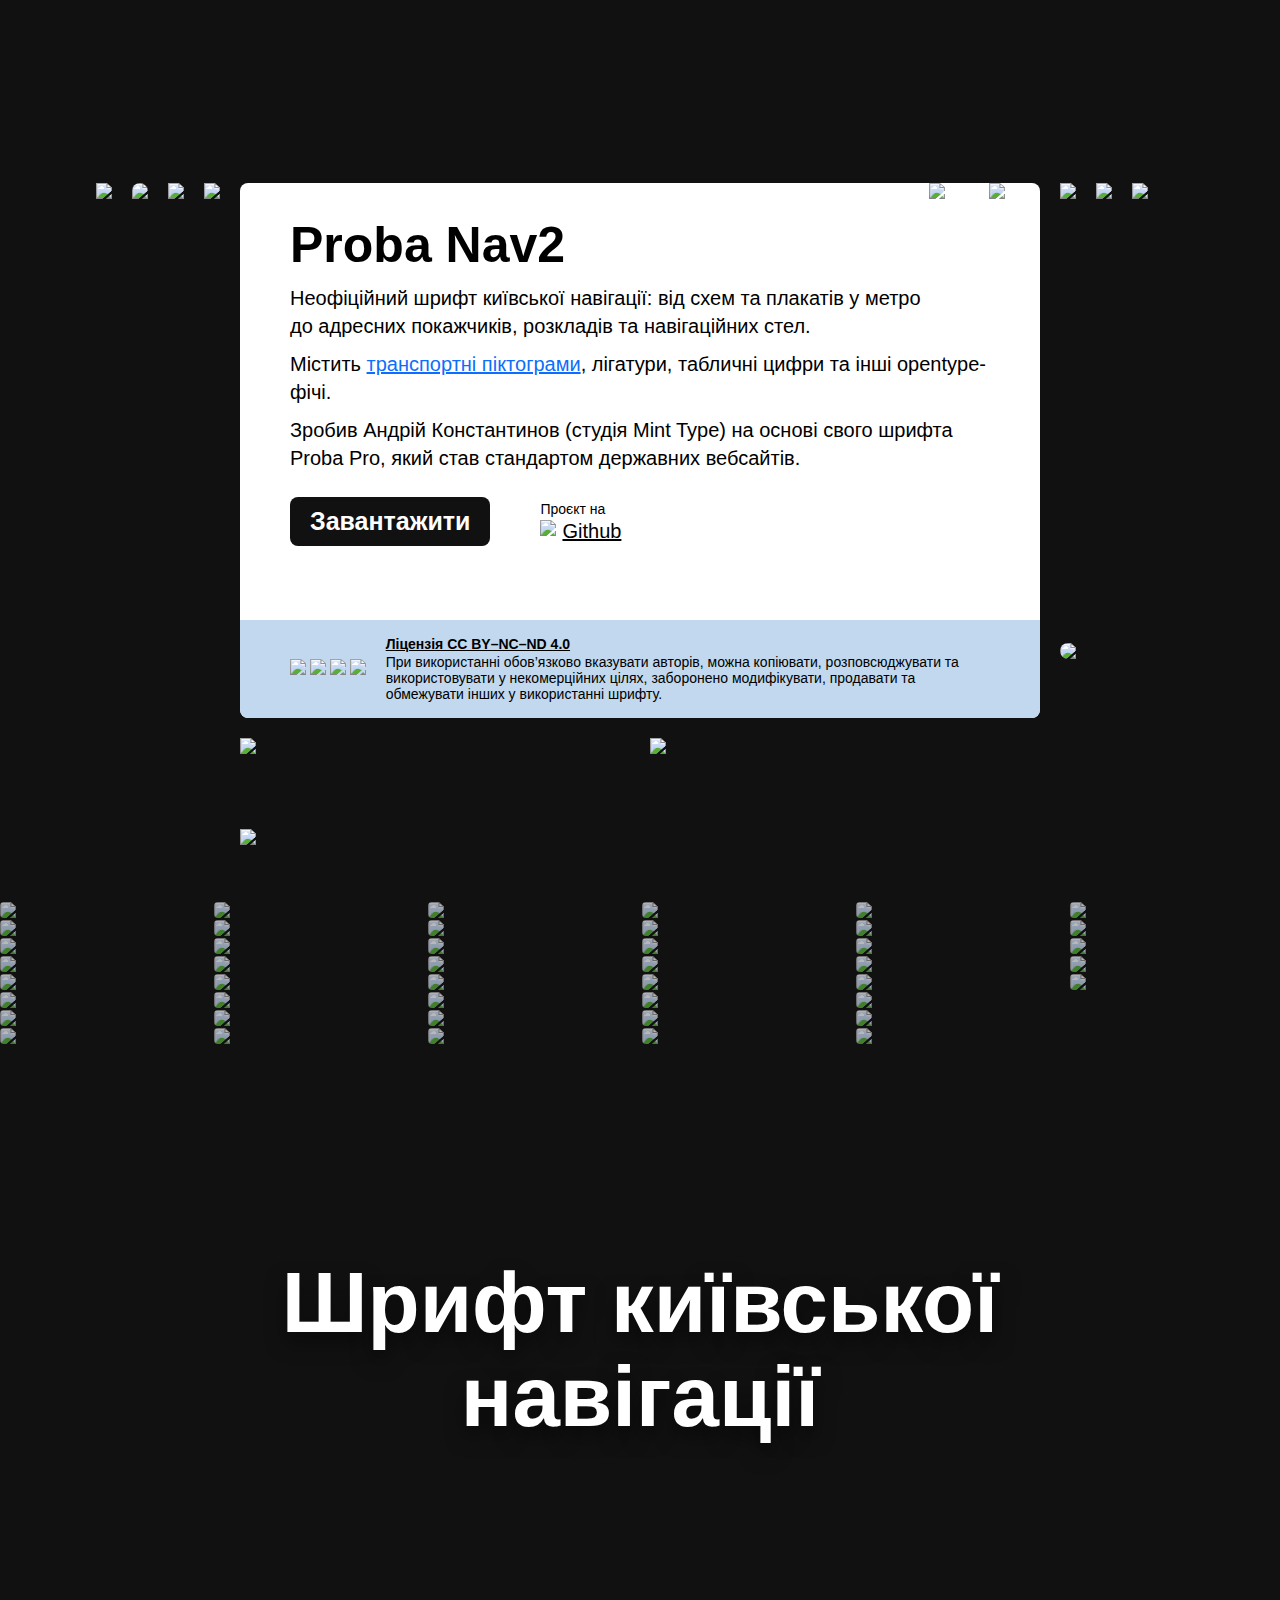
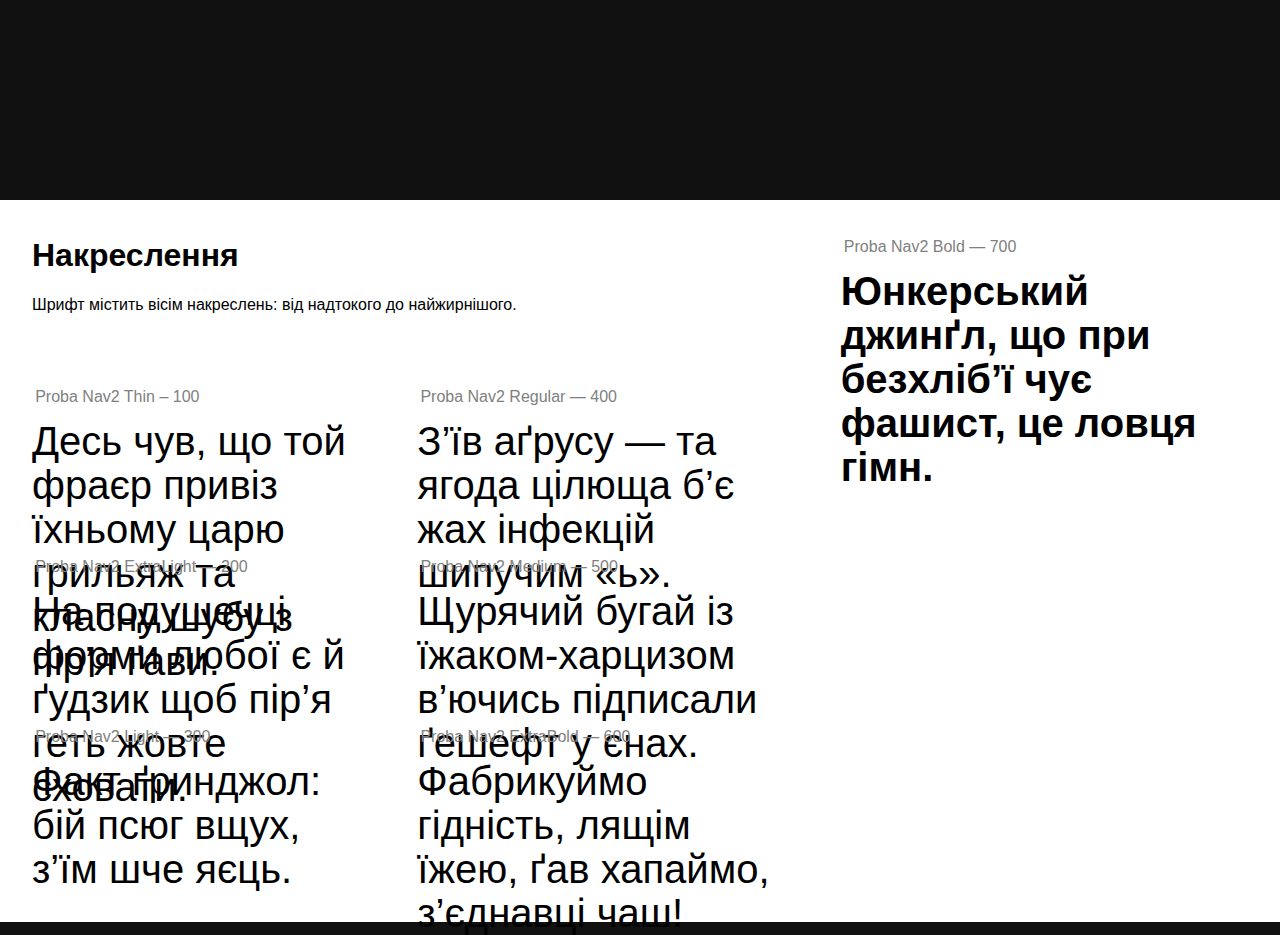
==== commit 12f73697: "fix /index" ====
--- a/docs/index.html
+++ b/docs/index.html
@@ -22,9 +22,9 @@
     <!-- <link rel="shortcut icon" href="favicon.ico" type="image/x-icon"> -->
 
     <!-- FAVICON -->
-    <link rel="icon"                          href="/assets/favicon/favicon.ico" sizes="any">
-    <link rel="icon"                          href="/assets/favicon/favicon.svg" type="image/svg+xml">
-    <link rel="apple-touch-icon-precomposed"  href="/assets/favicon/apple-touch-icon.png">
+    <link rel="icon"                          href="/i/assets/favicon/favicon.ico" sizes="any">
+    <link rel="icon"                          href="/i/assets/favicon/favicon.svg" type="image/svg+xml">
+    <link rel="apple-touch-icon-precomposed"  href="/i/assets/favicon/apple-touch-icon.png">
     <!-- <link rel="manifest"                      href="/i/favicon/manifest.webmanifest"> -->
     <!-- <meta name="theme-color" content="#000000"> -->
 
@@ -43,16 +43,28 @@
           <a href="https://a3.kyiv.ua" target="_blank"><img class="logo" src="i/assets/a3-logo-small-black.svg" ></a>
           <a href="https://minttype.com/" target="_blank"><img class="logo" src="i/assets/minttype.png" style="right: 95px;"></a>
           <h1>Proba Nav2</h1>
-          <p>Неофіційний шрифт київської навігації: від схем та плакатів у метро до адресних покажчиків, розкладів та навігаційних стел.</p>
-          <p>Містить <a href="http://icons.a3.kyiv.ua/" target="_blank">транспортні піктограми</a>, лігатури, табличні цифри та інші opentype-фічі.</p>
-          <p style="margin-bottom: 25px">Зробив Андрій Константинов (студія Mint Type) на основі свого шрифта Proba Pro, який став стандартом державних вебсайтів.</p>
-          <a class="btn" href="https://github.com/agentyzmin/Proba-Nav-Font/releases/download/v.2/ProbaNav2.2.zip">Завантажити</a>
-          <!-- <a href="#">
-            Кейс на <img src="i/assets/behance.svg" height="30"> Behance
-          </a> -->
-          <!-- <a href="#">
-            Кейс на <img src="i/assets/github.svg" height="26"> Github
-          </a> -->
+          <p>Неофіційний шрифт київської навігації: від схем та&nbsp;плакатів у&nbsp;метро до&nbsp;адресних покажчиків, розкладів та навігаційних стел.</p>
+          <p>Містить <a href="http://icons.a3.kyiv.ua/" target="_blank">транспортні піктограми</a>, лігатури, табличні цифри та&nbsp;інші opentype-фічі.</p>
+          <p style="margin-bottom: 25px">Зробив Андрій Константинов (студія Mint Type) на&nbsp;основі свого шрифта Proba Pro, який став стандартом державних вебсайтів.</p>
+          
+          <div style="display: flex; align-items: center;" >
+            <a class="btn"  style="margin-right:50px;" href="https://github.com/agentyzmin/Proba-Nav-Font/releases/download/v.2/ProbaNav2.2.zip">Завантажити</a>
+          
+<!--             <div style="width: 150px">
+            <a href="#" style="font-size: 20px; text-decoration: none;">
+              <p style="font-size: 14px; margin: 0; color: black;">Кейс на</p> 
+                <img src="i/assets/behance.svg" height="26" style="float:left; margin-right:6px; margin-top: -2px;"> <div style="color: black; text-decoration: underline;">Behance</div>
+              </a>
+            </div> -->
+
+            <div style="width: 150px;">
+              <a href="https://github.com/agentyzmin/Proba-Nav-Font" target="_blank" style="font-size: 20px; text-decoration: none;"> 
+              <p style="font-size: 14px; margin: 0; color: black;">Проєкт на</p>
+                <img src="i/assets/github.svg" height="22" style="float:left; margin-right:6px;"> <div style="color: black; text-decoration: underline;">Github</div>
+              </a>
+            </div>
+          </div>
+
         </div>
         <div class="licence">
           <div>
@@ -75,9 +87,6 @@
       </div>
     </div>
     <div class="item item2">
-      <div class="img-row">
-        
-      </div>
       <div class="img-row">
         <img src="i/designs/M1-red.jpeg" height="250">
       </div>
@@ -171,7 +180,7 @@
   </div>
 
 <div class=" bg-white col-3">
-  <div class="" style="grid-column: span 3;">
+  <div class="" style="grid-column: span 2;">
   <h1>Накреслення</h1>
   <p>Шрифт містить вісім накреслень: від надтокого до найжирнішого.</p>
   </div>
@@ -188,7 +197,7 @@
 </div>
 
 
-<div class="section bg-white">
+<div class=" bg-white">
     <div id="glyph-preview"></div>
 </div>
 
@@ -233,55 +242,55 @@
             }
         });
 
-        // function displayAllGlyphs(font) {
-        //     glyphPreview.innerHTML = '';
-        //     for (let i = 4; i < font.numGlyphs; i++) {
-        //         const glyph = font.glyphs.get(i);
-        //         console.log(glyph);
-        //         const glyphContainer = document.createElement('div');
-        //         glyphContainer.classList.add('glyph-container');
-
-        //         const glyphSpan = document.createElement('span');
-        //         glyphSpan.textContent = glyph.unicode ? String.fromCodePoint(glyph.unicode) : ''; // Show Unicode if available, otherwise use 0
-        //         glyphSpan.title = `Glyph index: ${i}, Unicode: ${glyph.unicode || 'N/A'}`;
-        //         glyphSpan.classList.add('glyph');
-        //         glyphContainer.appendChild(glyphSpan);
-
-        //         const glyphName = document.createElement('div');
-        //         glyphName.textContent = glyph.name || '';
-        //         glyphName.classList.add('glyph-name');
-        //         glyphContainer.appendChild(glyphName);
-
-        //         glyphPreview.appendChild(glyphContainer);
-        //     }
-        // }
-            function displayAllGlyphs(font) {
-      glyphPreview.innerHTML = '';
-
-      for (let i = 4; i < font.numGlyphs; i++) {
-        const glyph = font.glyphs.get(i);
-
-        const glyphContainer = document.createElement('div');
-        glyphContainer.classList.add('glyph-container');
-
-        const glyphPath = document.createElementNS('http://www.w3.org/2000/svg', 'svg');
-        glyphPath.classList.add('glyph-path');
-
-        const path = document.createElementNS('http://www.w3.org/2000/svg', 'path');
-        path.setAttribute('d', glyph.getPath(100, 0, 0).toPathData());
-        path.setAttribute('fill', 'black');
-        glyphPath.appendChild(path);
-
-        glyphContainer.appendChild(glyphPath);
-
-        const glyphName = document.createElement('div');
-        glyphName.textContent = glyph.name || '';
-        glyphName.classList.add('glyph-name');
-        glyphContainer.appendChild(glyphName);
-
-        glyphPreview.appendChild(glyphContainer);
-      }
-    }
+        function displayAllGlyphs(font) {
+            glyphPreview.innerHTML = '';
+            for (let i = 4; i < font.numGlyphs; i++) {
+                const glyph = font.glyphs.get(i);
+                console.log(glyph);
+                const glyphContainer = document.createElement('div');
+                glyphContainer.classList.add('glyph-container');
+
+                const glyphSpan = document.createElement('span');
+                glyphSpan.textContent = glyph.unicode ? String.fromCodePoint(glyph.unicode) : ''; // Show Unicode if available, otherwise use 0
+                glyphSpan.title = `Glyph index: ${i}, Unicode: ${glyph.unicode || 'N/A'}`;
+                glyphSpan.classList.add('glyph');
+                glyphContainer.appendChild(glyphSpan);
+
+                const glyphName = document.createElement('div');
+                glyphName.textContent = glyph.name || '';
+                glyphName.classList.add('glyph-name');
+                glyphContainer.appendChild(glyphName);
+
+                glyphPreview.appendChild(glyphContainer);
+            }
+        }
+    //   function displayAllGlyphs(font) {
+    //   glyphPreview.innerHTML = '';
+
+    //   for (let i = 4; i < font.numGlyphs; i++) {
+    //     const glyph = font.glyphs.get(i);
+
+    //     const glyphContainer = document.createElement('div');
+    //     glyphContainer.classList.add('glyph-container');
+
+    //     const glyphPath = document.createElementNS('http://www.w3.org/2000/svg', 'svg');
+    //     glyphPath.classList.add('glyph-path');
+
+    //     const path = document.createElementNS('http://www.w3.org/2000/svg', 'path');
+    //     path.setAttribute('d', glyph.getPath(100, 0, 0).toPathData());
+    //     path.setAttribute('fill', 'black');
+    //     glyphPath.appendChild(path);
+
+    //     glyphContainer.appendChild(glyphPath);
+
+    //     const glyphName = document.createElement('div');
+    //     glyphName.textContent = glyph.name || '';
+    //     glyphName.classList.add('glyph-name');
+    //     glyphContainer.appendChild(glyphName);
+
+    //     glyphPreview.appendChild(glyphContainer);
+    //   }
+    // }
 </script>
 
 
--- a/docs/css/style.css
+++ b/docs/css/style.css
@@ -42,6 +42,12 @@
   font-weight: 700;
   text-shadow: 0px 10px 20px rgba(0, 0, 0, 0.50);
 
+}
+@media (max-width: 768px) {
+  .masonry-section .loud {
+    font-size: calc(100vw/6);
+    width: 90vw;
+  }
 }
 
 /*.section h1, p  {
@@ -77,6 +83,16 @@
   align-items: start;
   height: 100vh;
 }
+@media (max-width: 768px) {
+  .wrapper {
+    grid-template-areas:
+      "a a a a b b b b"
+      "c f f f f f f d"
+      "c f f f f f f d"
+      "c c c e e d d d";
+  }
+}
+
 
 .item{
 /*  background-color: dimgrey;*/
@@ -224,12 +240,17 @@
 
 
 .col-3 {
-  padding: 1em 3em 1em 2em;
+  padding: 1rem 3rem 1rem 2rem;
   display: grid;
-  grid-template-rows: 100px repeat(4, 120px);
+  grid-template-rows: 100px repeat(3, 120px);
   grid-template-columns: 2;
   grid-gap: 50px;
   grid-auto-flow: column;
+}
+@media (max-width: 768px) {
+  .col-3 {
+    display: block;
+  }
 }
 
 .col-3 p {
@@ -266,8 +287,8 @@
 .fw400 {font-weight: 400;}
 .fw500 {font-weight: 500;}
 .fw700 {font-weight: 700;}
-.fw800 {font-weight: 800;}
-.fw900 {font-weight: 900;}
+/*.fw800 {font-weight: 800;}
+.fw900 {font-weight: 900;}*/
 
 
 .masonry-container {
@@ -281,6 +302,14 @@
 
 /*  position: relative;*/
 }
+@media (max-width: 768px) {
+.masonry-container {
+  -webkit-column-count: 3;
+     -moz-column-count: 3;
+          column-count: 3;
+    
+  }
+}
 
 .masonry-item {
   display: inline-block;
@@ -314,3 +343,45 @@
         opacity: 1;
     }
 }
+
+
+#glyph-preview {
+  font-size: 40px;
+/*  margin: 30px;*/
+/*  margin: 1rem auto;*/
+  padding: 4rem 3rem 1rem 2rem;
+  line-height: 1.5;
+}
+
+.glyph-container {
+  display: inline-block;
+  margin: 5px;
+  text-align: center;
+}
+
+.glyph-name {
+    font-size: 9px;
+    margin-top: 4px;
+}
+
+.glyph {
+    display: inline-block;
+    margin: 2px;
+    border: 1px solid #ddd;
+  border-radius: 4px;
+    padding: 4px;
+  width: 60px;
+  height: 60px;
+  text-align: center;
+}
+
+@media (max-width: 768px) {
+  #glyph-preview {
+
+/*    margin: 10px;*/
+
+  }
+  .glyph-container {
+/*    margin: 3px;*/
+  }
+}
